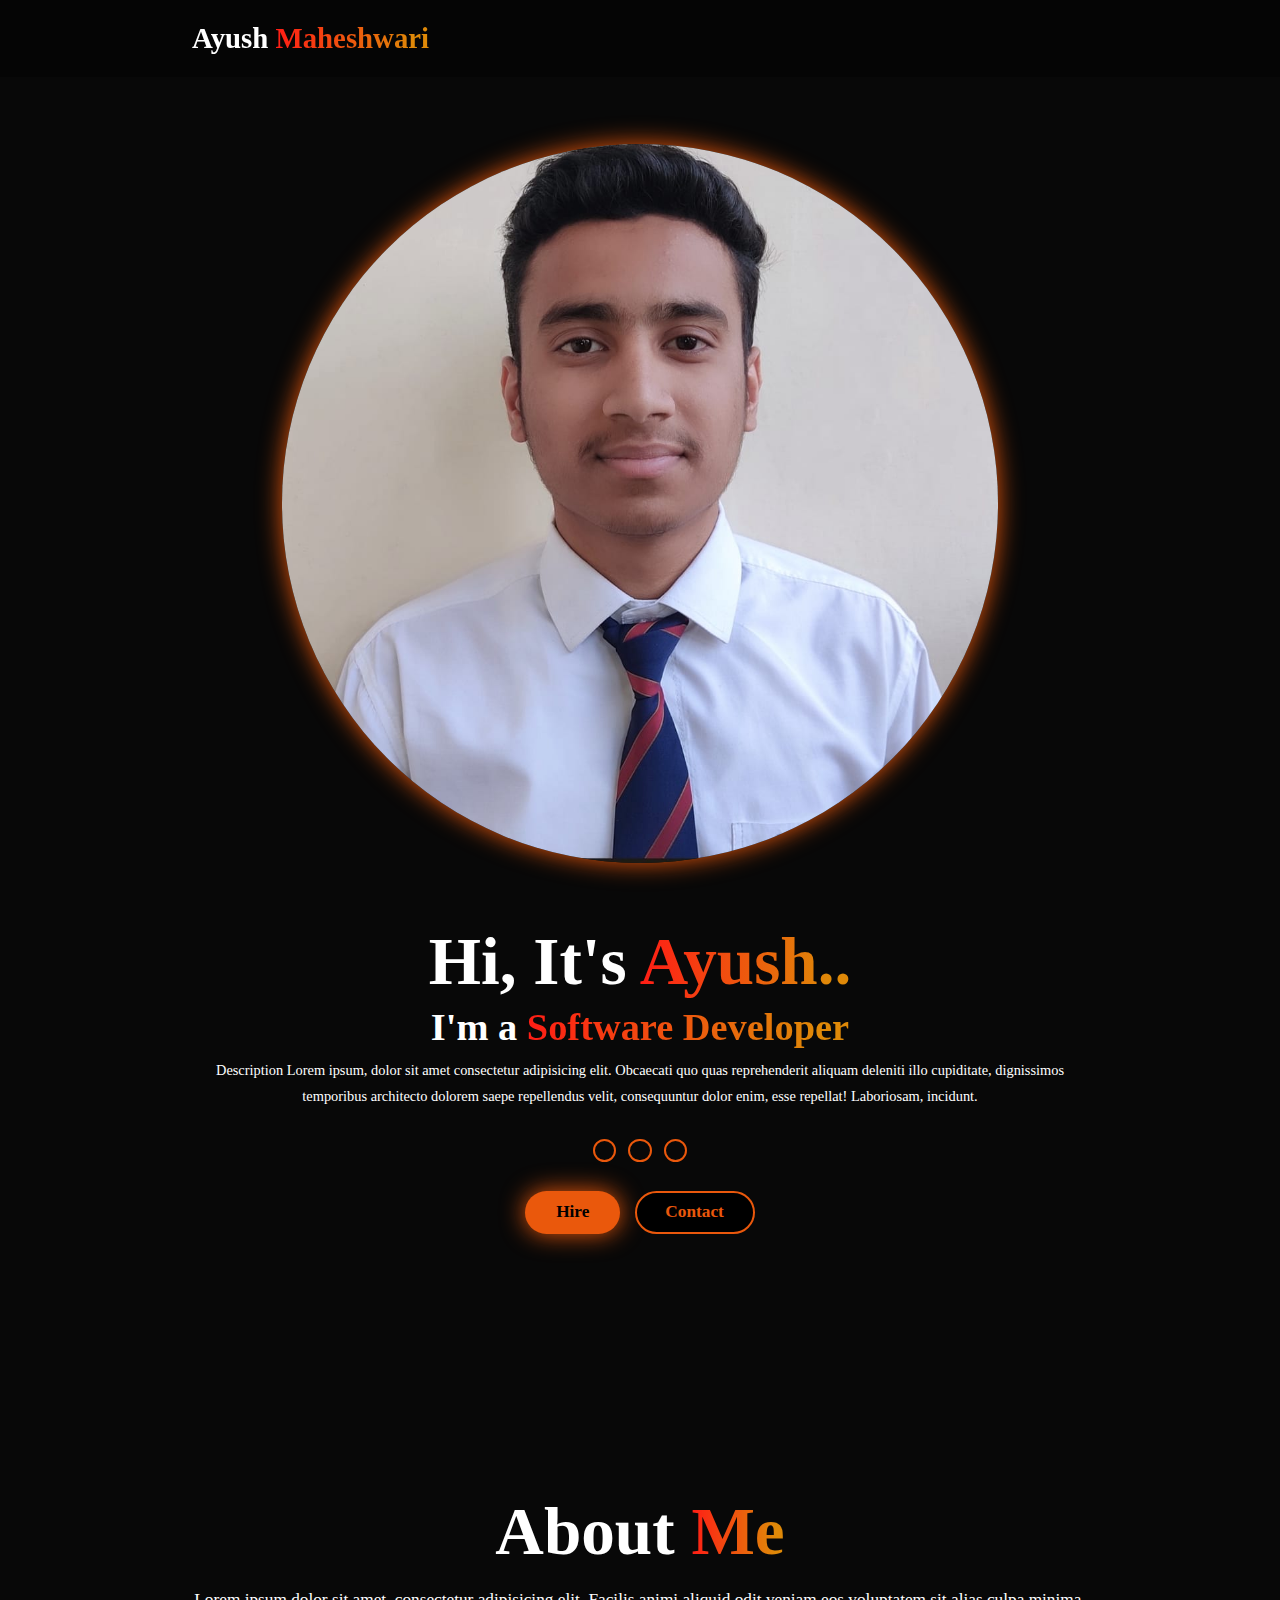
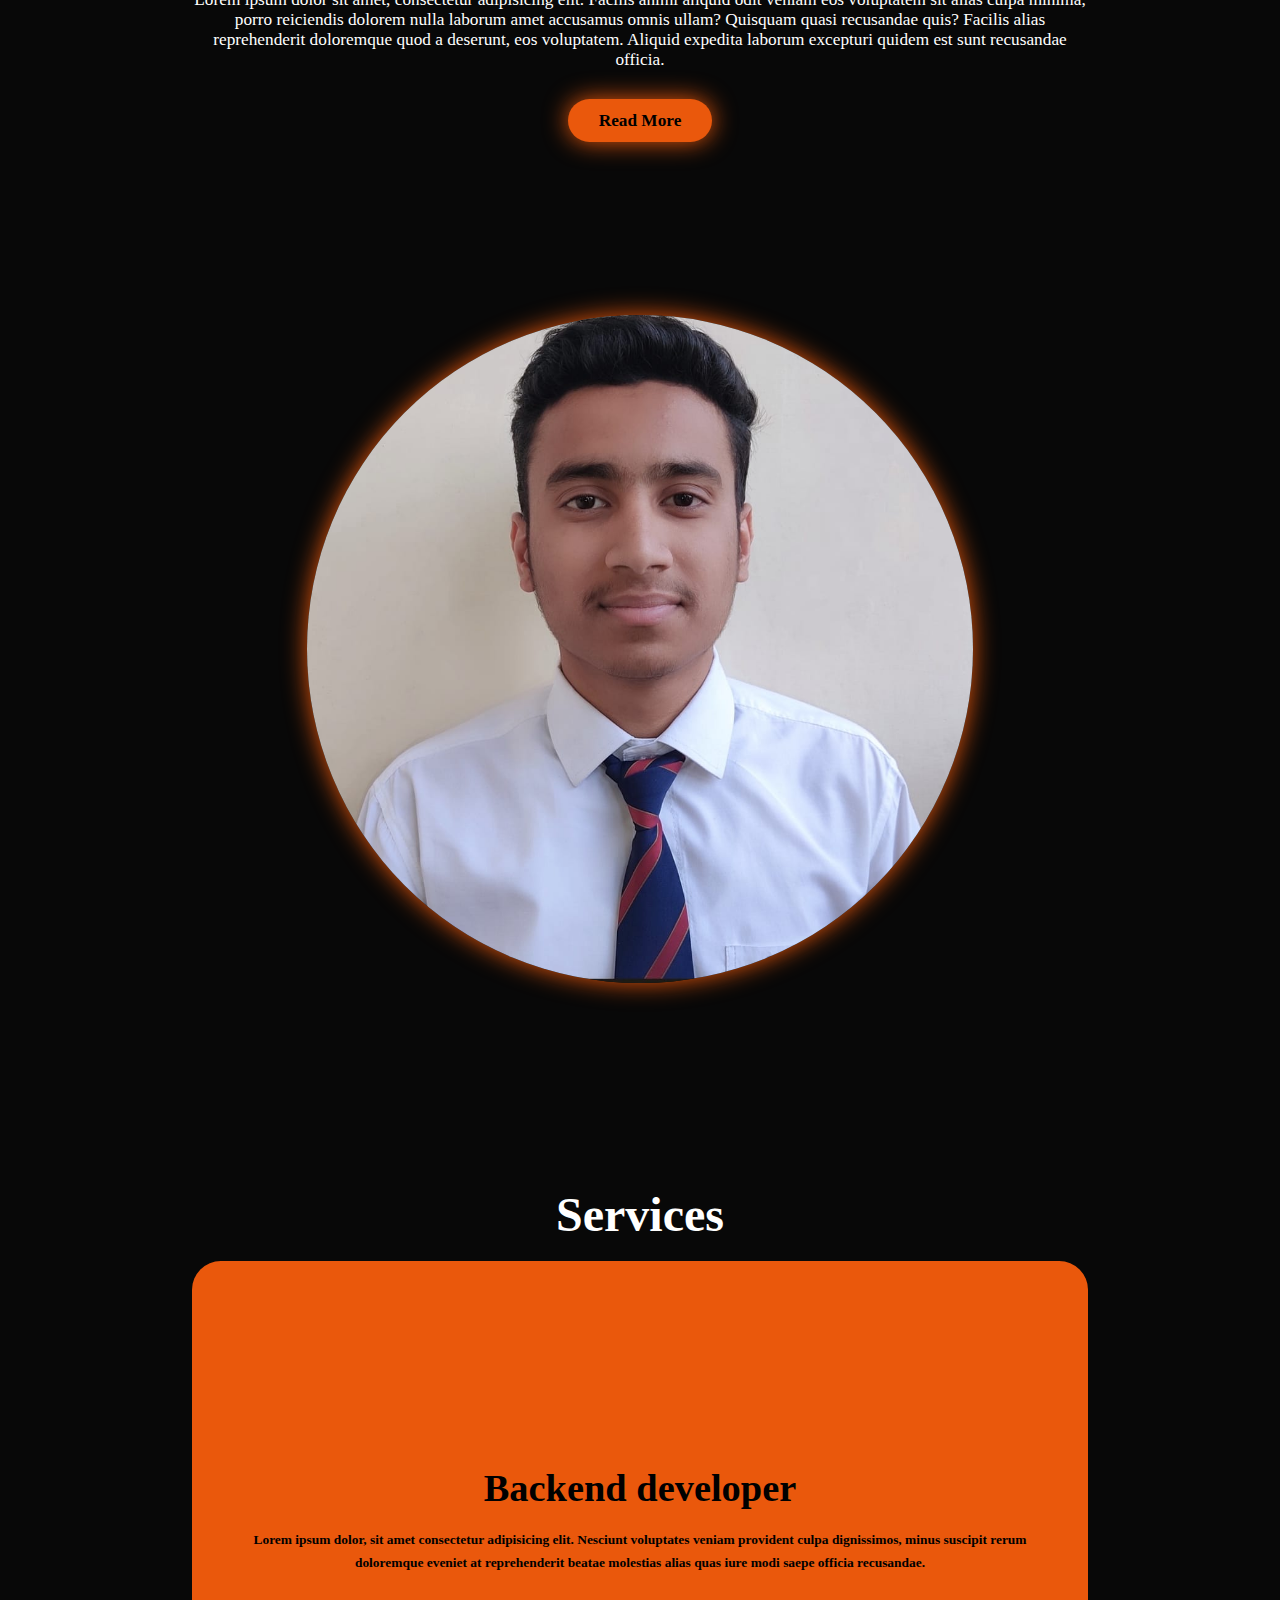
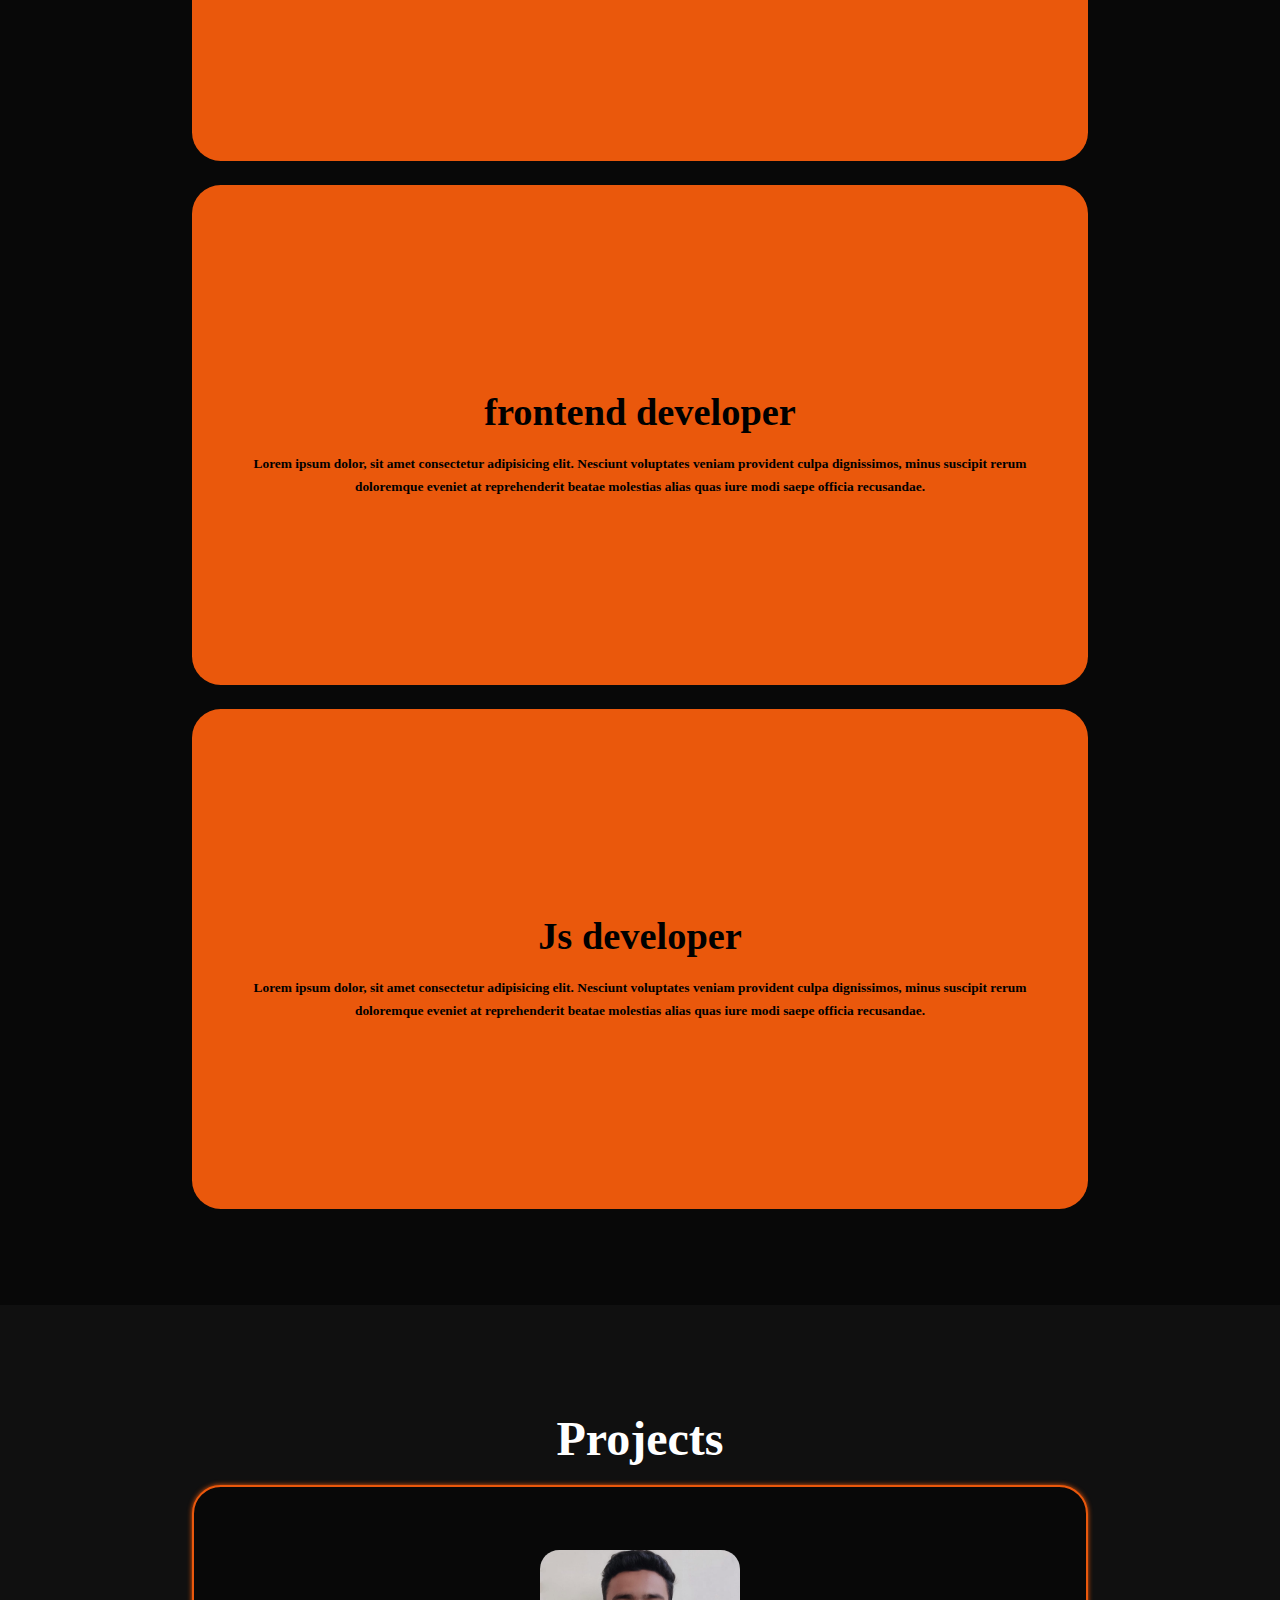
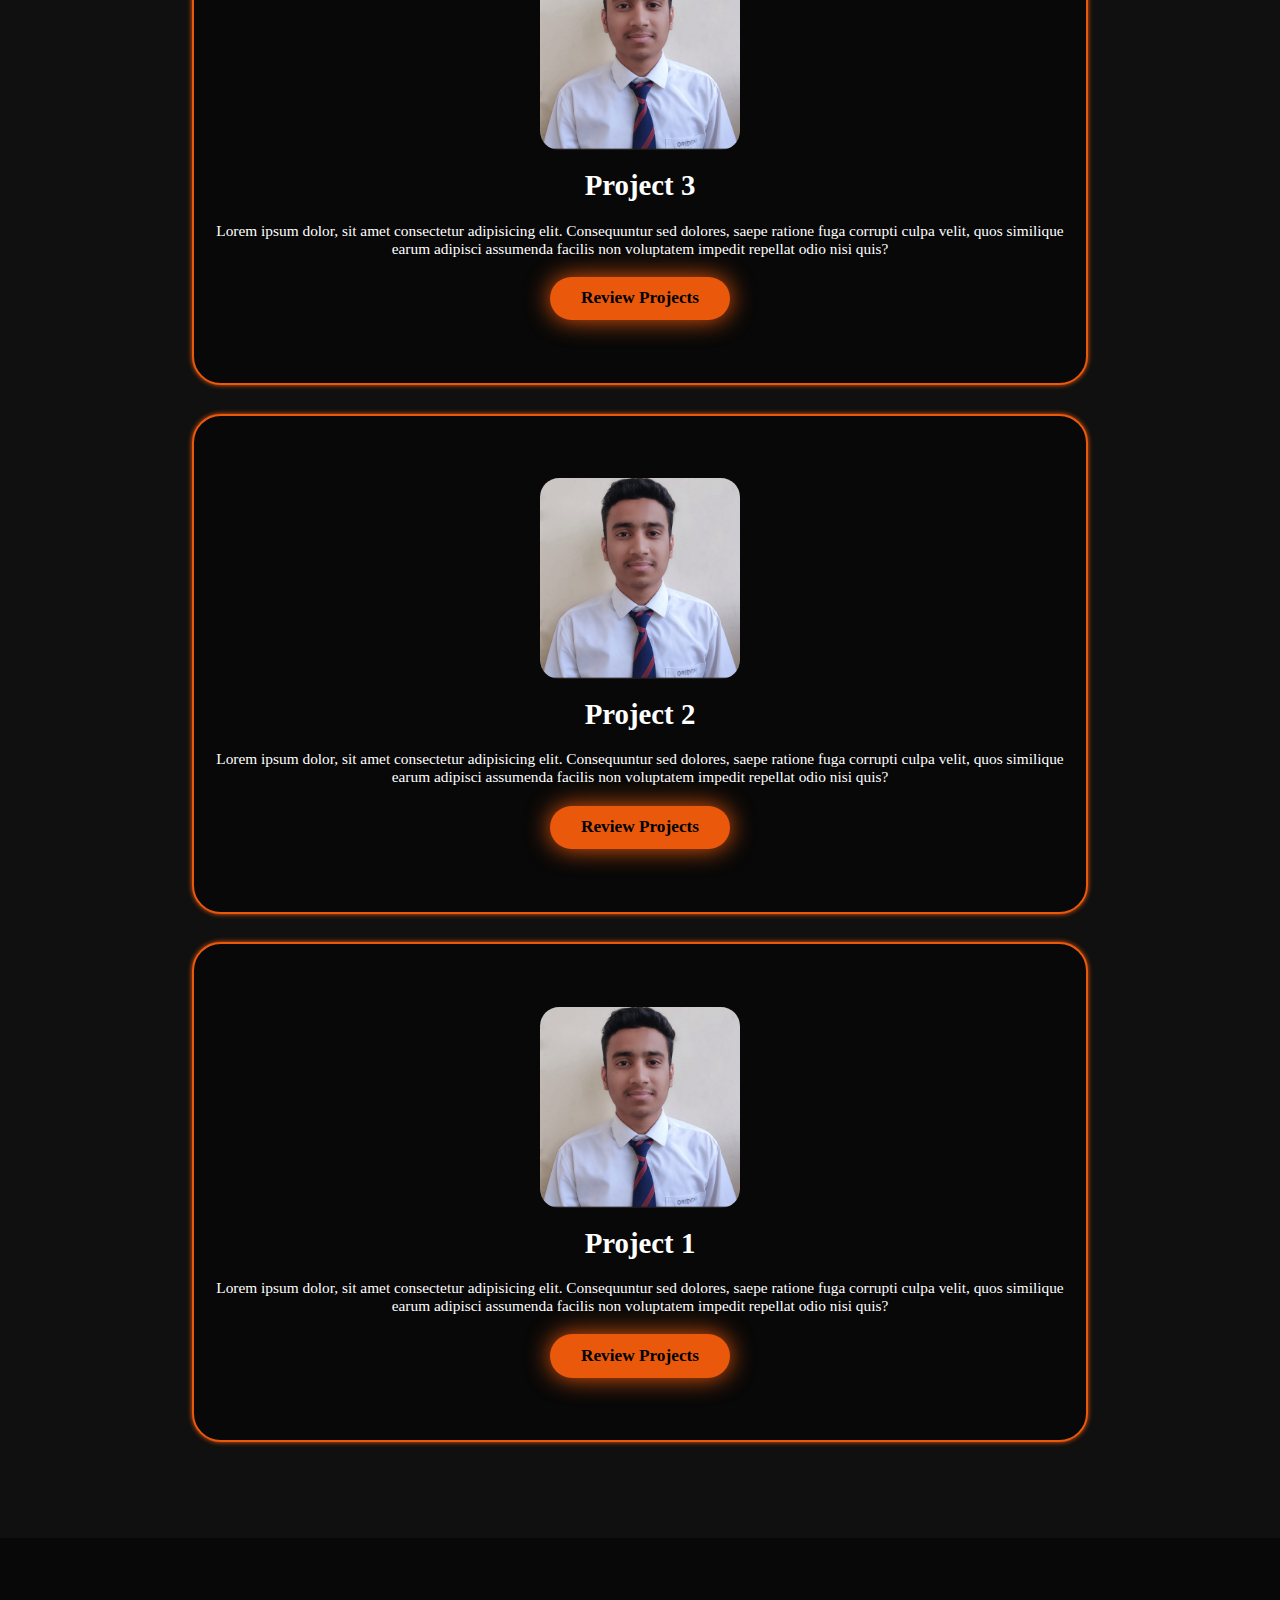
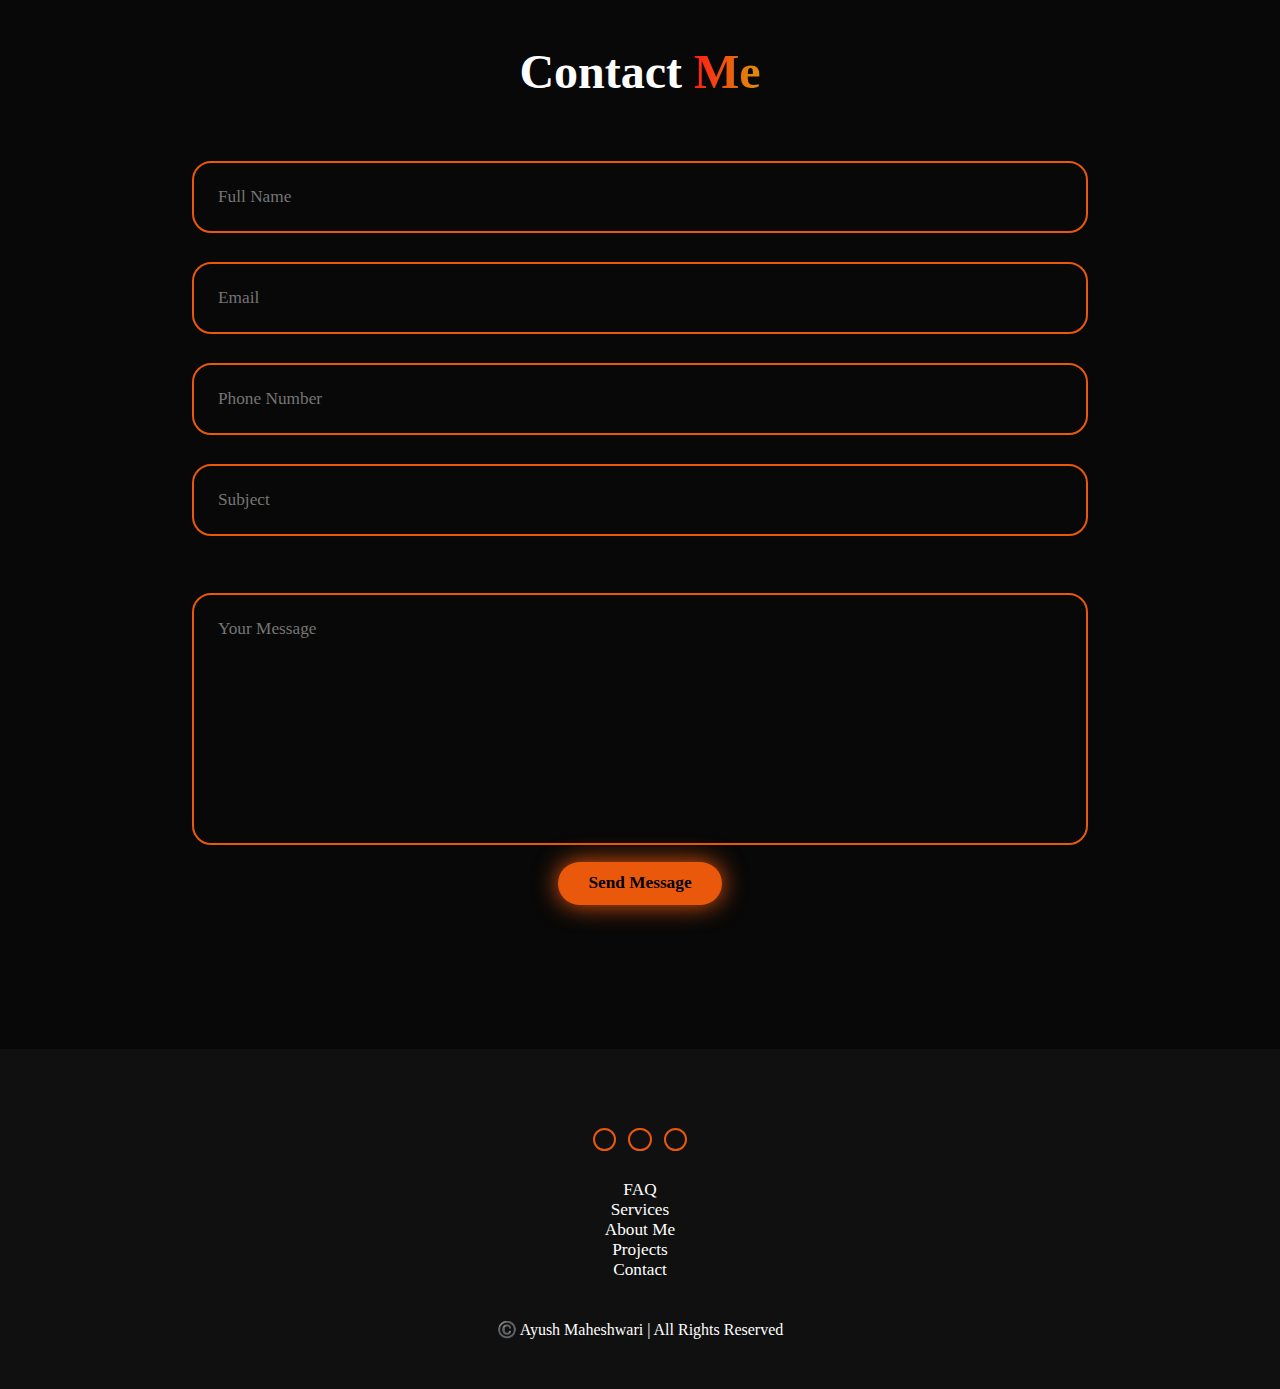
==== index.html @ d9a1de34 "First commit for PP design updated info remains" ====
<!DOCTYPE html>
<html lang="en">

<head>
    <meta charset="UTF-8">
    <meta name="viewport" content="width=device-width, initial-scale=1.0">
    <title>Porfolio Website</title>
    <link rel="stylesheet" href="style.css">
    <link rel="stylesheet" href="https://cdnjs.cloudflare.com/ajax/libs/font-awesome/6.5.2/css/all.min.css"
        integrity="sha512-SnH5WK+bZxgPHs44uWIX+LLJAJ9/2PkPKZ5QiAj6Ta86w+fsb2TkcmfRyVX3pBnMFcV7oQPJkl9QevSCWr3W6A=="
        crossorigin="anonymous" referrerpolicy="no-referrer" />
</head>

<body>
    <header class="header">
        <a href="#home" class="logo">
            Ayush <span>Maheshwari</span>
        </a>
        <i class="fa-solid fa-bars" id="menu-icon"></i>
        <nav class="navbar">
            <a href="#home">Home</a>
            <a href="#about">About</a>
            <a href="#services">Services</a>
            <a href="#projects">Projects</a>
            <a href="#contact">Contact</a>
        </nav>
        
        <a href="#contact"  class="gradient-btn" >Contact Me</a>
    </header>
    <section class="home" id="home">
        <div class="home-content">
            <h1>Hi, It's <span>Ayush..</span></h1>
            <h3>
                I'm a <span>Software Developer</span>
            </h3>
            <p>Description Lorem ipsum, dolor sit amet consectetur adipisicing elit. Obcaecati quo quas reprehenderit
                aliquam deleniti illo cupiditate, dignissimos temporibus architecto dolorem saepe repellendus velit,
                consequuntur dolor enim, esse repellat! Laboriosam, incidunt.</p>

            <div class="social-icons">
                <a href="#">
                    <i class="fa-brands fa-github"></i>
                </a>
                <a href="#">
                    <i class="fa-brands fa-linkedin"></i>
                </a>
                <a href="#">
                    <i class="fa-brands fa-instagram"></i>
                </a>
            </div>
            <div class="btn-group">
                <a href="#" class="btn">Hire</a>
                <a href="#contact" class="btn">Contact</a>
            </div>
        </div>
        <div class="home-img">
            <img src="PersonalImage.jpg" alt="home image">
        </div>
    </section>
    <section class="about" id="about">
        <div class="about-img">
            <img src="PersonalImage.jpg" alt="aboutImage">
        </div>
        <div class="about-content">
            <h2 class="heading">About <span>Me</span></h2>
            <p>Lorem ipsum dolor sit amet, consectetur adipisicing elit. Facilis animi aliquid odit veniam eos
                voluptatem sit alias culpa minima, porro reiciendis dolorem nulla laborum amet accusamus omnis ullam?
                Quisquam quasi recusandae quis? Facilis alias reprehenderit doloremque quod a deserunt, eos voluptatem.
                Aliquid expedita laborum excepturi quidem est sunt recusandae officia.</p>
            <a href="#" class="btn">Read More</a>
        </div>
    </section>
    <section class="services" id="services">
        <h2 class="heading">Services</h2>

        <div class="service-container">
            <div class="service-box">
                <div class="service-info">
                    <i class="fa-brands fa-js"></i>
                    <h4>Js developer</h4>
                    <p>Lorem ipsum dolor, sit amet consectetur adipisicing elit. Nesciunt voluptates veniam provident
                        culpa dignissimos, minus suscipit rerum doloremque eveniet at reprehenderit beatae molestias
                        alias quas iure modi saepe officia recusandae.</p>
                </div>
            </div>    
                <div class="service-box">
                    <div class="service-info">
                        <i class="fa-brands fa-js"></i>
                        <h4>frontend developer</h4>
                        <p>Lorem ipsum dolor, sit amet consectetur adipisicing elit. Nesciunt voluptates veniam
                            provident culpa dignissimos, minus suscipit rerum doloremque eveniet at reprehenderit beatae
                            molestias alias quas iure modi saepe officia recusandae.</p>
                    </div>
                </div>    
                    <div class="service-box">
                        <div class="service-info">
                            <i class="fa-brands fa-js"></i>
                            <h4>Backend developer</h4>
                            <p>Lorem ipsum dolor, sit amet consectetur adipisicing elit. Nesciunt voluptates veniam
                                provident culpa dignissimos, minus suscipit rerum doloremque eveniet at reprehenderit
                                beatae molestias alias quas iure modi saepe officia recusandae.</p>
                        </div>
                    </div>
                </div>
    </section>
    <section class="projects" id="projects">
        <h2 class="heading">Projects</h2>
        <div class="projects-box">
            <div class="project-card">
                <img src="PersonalImage.jpg" alt="">
                <h3>Project 1</h3>
                <p>Lorem ipsum dolor, sit amet consectetur adipisicing elit. Consequuntur sed dolores, saepe ratione fuga corrupti culpa velit, quos similique earum adipisci assumenda facilis non voluptatem impedit repellat odio nisi quis?</p>
                <div class="btn">Review Projects</div>
            </div>
            <div class="project-card">
                <img src="PersonalImage.jpg" alt="">
                <h3>Project 2</h3>
                <p>Lorem ipsum dolor, sit amet consectetur adipisicing elit. Consequuntur sed dolores, saepe ratione fuga corrupti culpa velit, quos similique earum adipisci assumenda facilis non voluptatem impedit repellat odio nisi quis?</p>
                <div class="btn">Review Projects</div>
            </div>
            <div class="project-card">
                <img src="PersonalImage.jpg" alt="">
                <h3>Project 3</h3>
                <p>Lorem ipsum dolor, sit amet consectetur adipisicing elit. Consequuntur sed dolores, saepe ratione fuga corrupti culpa velit, quos similique earum adipisci assumenda facilis non voluptatem impedit repellat odio nisi quis?</p>
                <div class="btn">Review Projects</div>
            </div>
        </div>
    </section>
    <section class="contact" id="contact">
        <h2 class="heading">Contact <span>Me</span></h2>
        <form action="#">
            <div class="input-group">
                <div class="input-box">
                    <input type="text" placeholder="Full Name">
                </div> 
                <div class="input-box">
                    <input type="email" placeholder="Email">
                </div> 
                <div class="input-box">
                    <input type="number" placeholder="Phone Number">
                </div>
                <div class="input-box">
                    <input type="text" placeholder="Subject">
                </div>
            </div>

            <div class="input-group-2">
                <textarea name="" id="" placeholder="Your Message" cols="20" rows="10"></textarea>
                <input type="submit" value="Send Message" class="btn">
            </div>
        </form>
    </section>
    <footer class="footer">
        <div class="social-icons">
            <a href="#">
                <i class="fa-brands fa-github"></i>
            </a>
            <a href="#">
                <i class="fa-brands fa-linkedin"></i>
            </a>
            <a href="#">
                <i class="fa-brands fa-instagram"></i>
            </a>
        </div>
        <ul class="list">
            <li>
                <a href="#">FAQ</a>
            </li>
            <li>
                <a href="#Services">Services</a>
            </li>
            <li>
                <a href="#about">About Me</a>
            </li>
            <li>
                <a href="#Projects">Projects</a>
            </li>
            <li>
                <a href="#contact">Contact</a>
            </li>
        </ul>
        <p class="copyright">
            ©️ Ayush Maheshwari | All Rights Reserved
        </p>
    </footer>

    <script src="script.js"></script>
</body>

</html>
---- style.css ----
*{
    margin: 0;
    padding: 0;
    box-sizing: border-box;
    text-decoration: none;
    scroll-behavior: smooth;
    font-family: "Poppins";
}
:root{
    --bg-color: #080808;
    --second-bg-color: #101010;
    --text-color:white ;
    --main-color:#ea580c;
}
html{
    font-size: 60%;
    overflow-x:hidden;
}
body{
    background: var(--bg-color);
    color: var(--text-color);
}
.header{
    position: fixed;
    height: 1%;
    width: 100% ;
    top: 0;
    left: 0;
    padding: 4rem 15%;
    background-color: rgba(0,0, 0,0.3);
    backdrop-filter: blur;
    display: flex;
    justify-content: space-between;
    align-items:center;
    z-index: 1000;
}
#menu-icon{
    font-size: 3.5rem;
    color: var(--main-color);
    display: none;
}
.logo{
    font-size: 3rem;
    color: var(--text-color);
    font-weight: 800;
    cursor: pointer;
    transition: 0.3s ease-in-out;
}
.logo:hover{
    transform: scale(1.1);
}
.navbar a{
    color: white; 
    font-size: 1.8rem;
    color: var(--text-color);
    margin-left: 4rem;
    font-weight: 500;
    transition: 0.3s ease-in-out;
    border-bottom: 3px solid transparent;
}
span{
    background: -webkit-linear-gradient(180deg, #DF8908 10%, #ff1d15 100%);
    -webkit-background-clip: text;  
    -webkit-text-fill-color: transparent; 
    background-clip: text; 
}
.navbar a:hover{
    color: var(--main-color) ;
    border-bottom: 3px solid var(--main-color);
}
.gradient-btn{
    font-size: 1.8rem;
    padding: 1rem 2rem;
    border-radius: 3rem;
    background: -webkit-linear-gradient(180deg, #DF8908 10%, #ff1d15 100%);
    letter-spacing: 1px;
    cursor: pointer;
    transition: 0.3s ease-in-out;
    color: white;
    border: none;
    text-wrap: nowrap;
}
.gradient-btn:hover{
    transform: scale(1.05);
}
section{
    min-height: 100vh;
    padding: 10rem 15%;
}
.home{
    display: flex;
    align-items: center;
    justify-content: center;
    gap: 15rem;
}
.home-content{
    display: flex;
    flex-direction: column;
    align-items: flex-end;
    text-align: right;
}
.home-content h1{
    font-size: 7rem;
    font-weight: 700;
    margin-top: 1.5rem;
    line-height: 1;
}
.home-content h3{
    margin: 1rem 0;
    font-size: 4rem;
}
.home-content p{
    font-size: 1.5rem;
    font-weight: 500;
    line-height: 1.8;
}
.home-img img{
    width: 32vw;
    border-radius: 50%;
    box-shadow: 0 0 25px var(--main-color);
}
.home-img img:hover{
    box-shadow: 0 0 25px var(--main-color),
                0 0 50px var(--main-color),
                0 0 100px var(--main-color);
}
.social-icons a{
    display: inline-flex;
    justify-content: center;
    align-items: center;
    font-size: 3rem;
    padding: 1rem;
    background: transparent;
    border: 2px solid var(--main-color);
    border-radius: 50%;
    color: var(--main-color);
    margin: 3rem 0.5rem;
    transition: 0.3s ease-in-out;
}
.social-icons a:hover{
    color: var(--text-color);
    background-color: var(--main-color);
    transform: scale(1.2)translateY(-5px);
    box-shadow: 0 0 25px var(--main-color);
}
.btn-group{
    display: flex;
    gap: 1.5rem;
}
.btn{
    display: inline-block;
    padding: 1rem 3rem;
    background-color: var(--main-color);
    box-shadow: 0 0 25px var(--main-color);
    border-radius: 3rem;
    font-size: 1.8rem;
    color: black;
    border: 2px solid transparent;
    font-weight: 600;
    transition: 0.3s ease-in-out;
}
.btn:hover{
    transform: scale(1.05);
    box-shadow: 0 0 25px var(--main-color),
                0 0 50px var(--main-color);
}
.btn-group a:nth-of-type(2){
 background-color: black;
 color: var(--main-color);   
 border: 2px solid var(--main-color);
 box-shadow: 0 0 25px transparent;
} 
.btn-group a:nth-of-type(2):hover{
    box-shadow: 0 0 25px var(--main-color);
    background-color: var(--main-color);
    color: black;
}
.about{
    display: flex;
    justify-content: center;
    align-items: center;
    gap: 15rem;
}
.about-img img{
    width: 32vw;
    border-radius: 50%;
    box-shadow: 0 0 25px var(--main-color);
    transition: 0.4s ease-in-out;
}
.about-img img:hover{
    box-shadow: 0 0 25px var(--main-color),
                0 0 50px var(--main-color),
                0 0 100px var(--main-color);
}
.about-content h2{
    font-size: 7rem;
    text-align: left;
}
.about-content p{
    font-size: 1.8rem;
}

.about-content .btn{
    margin: 3rem 0;
}

::-webkit-scrollbar{
    width: 10px;
}
::-webkit-scrollbar-thumb{
    background-color: var(--main-color);
}
::-webkit-scrollbar-track{
    background-color: var(--bg-color);
}
.heading{
    text-align: center;
    font-size: 7rem;
    margin: 1rem 0 2rem 0;
}
.services{
    background-color: var(--bg-color) ;
    color: black;
}
.services h2{
    color: var(--text-color);
}
.service-container{
    /* display: grid;
    grid-template-columns: repeat(auto-fit,minmax(300px ,1fr)); */
    display: flex;
    justify-content: center;
    align-items: center;
    gap: 2.5rem;
}
.service-box{
    display: flex;
    justify-content: center;
    align-items: center;
    background-color: var(--main-color);
    height: 500px;
    border-radius: 3rem;
    cursor: pointer;
    border: 5px solid transparent;
    transition: 0.4s ease-in-out;
}
.service-box:hover{
    background: var(--second-bg-color);
    color: var(--main-color);
    border: 5px solid var(--main-color);
    transform: scale(1.03);
}
.service-info{
    display: flex;
    flex-direction: column;
    text-align: center;
    justify-content: center;
    align-items: center;
    padding: 5rem;
}
.service-info h4{
    font-size: 4rem;
    margin: 2rem 0;
    font-weight: 800;
}
.service-info p{
    font-size: 1.4rem;
    font-weight: 600;
    line-height: 1.7;
}
.service-info i{
    font-size: 8rem;
}
.projects{
    background-color: var(--second-bg-color);
}
.projects-box{
    /* display: grid;
    grid-template-columns: repeat(auto-fit,minmax(300px,1fr)); */
    display: flex;
    justify-content: center;
    align-items: center;
    place-items: center;
    gap: 3rem;
}
.project-card{
    display: flex;
    flex-direction: column;
    align-items: center;
    justify-content: center;
    text-align: center;
    background-color: var(--bg-color);
    border: 2px solid var(--main-color);
    border-radius: 3rem;
    gap: 2rem;
    height: 500px;
    padding: 5rem 2rem;
    overflow: hidden;
    cursor: pointer;
    box-shadow: 0 0 5px var(--main-color);
    transition: 0.3s ease;
}
.project-card:hover{
    box-shadow: 0 0 25px var(--main-color),
                0 0 50px var(--main-color);
    transform: scale(1.02);
}
.project-card img{
    max-width: 250px;
    border-radius: 2em;
    object-fit: cover;
}
.project-card h3{
    font-size: 3rem;
}
.project-card p{
    font-size: 1.6rem;
}
.contact{
    background-color: var(--bg-color);
}
.contact h2{
    margin-bottom:3rem;
    color: var(--text-color);
}
.contact form{
    display: flex;
    justify-content: center;
    align-items: center;
    gap: 3rem;
    margin: 5rem 0;
    text-align: center;
}
.input-group{
    width: 50%;
}
.input-group-2{
    width: 50%;
}
.contact form .input-box input , 
.contact form textarea{
    width: 100%;
    padding: 2.5rem;
    font-size: 1.8rem;
    color: var(--text-color);
    background-color: var(--bg-color);
    border-radius: 2rem;
    border: 2px solid var(--main-color);
    margin: 1.5rem 0;
    resize: none; 
}
.footer{
    background-color: var(--second-bg-color);
    padding: 50px 0 ;
}
.footer .social-icons{
    text-align: center;
}
.footer ul{
    text-align: center;
    font-size: 1.8rem;
}
.footer .list li{
    display: inline-block;
    margin-left: 20px;
}
.footer ul li a{
    color: white;
    border-bottom: 3px solid transparent;
    transition: 0.3s ease-in-out;
}
.footer ul li a:hover{
    border-bottom: 3px solid var(--main-color);
}
.footer .copyright{
    text-align: center;
    margin-top: 40px;
    font-size: 16px;
}
@media(max-width:1285px) {
    #menu-icon{
        display: block;
    }
    .navbar{
        position: absolute;
        top: 100%;
        right: 0;
        width: 50%;
        padding: 1rem 3rem;
        background: rgba(0,0, 0,0.8);
        border-bottom-left-radius: 2rem;
        border-left: 2px solid var(--main-color);
        border-bottom: 2px solid var(--main-color);
        display: none;
    }
    .navbar a{
        display: block;
        font-size: 2rem;
        margin: 3rem 0;
        color: var(--text-color);
    }
    .navbar.active{
        display: block;
    }
    .gradient-btn{
        display: none;
    }
    .heading{
        font-size: 5rem;
    }
    .home{
        flex-direction: column-reverse;
        margin: 5rem 0;
        gap: 5rem;
    }
    .home-content{
        align-items: center;
        text-align: center;
    }
    .home-img img{
        width: 56vw;
    }
    .about{
        flex-direction: column-reverse;
        text-align: center;
    }
    .about h2{
        text-align: center;
        margin: 2rem 0;
    }
    .about img{
        width: 52vw;
    }
    .service-container{
        flex-direction: column-reverse;
        text-align: center;
    }
    .projects-box{
        flex-direction: column-reverse;
        text-align: center;
    }
    .project-card img{
        max-width: 200px;
    }
    .contact form{
        flex-direction: column;
    }
    .input-group{
        width: 100%;
    }
    .input-group-2{
        width: 100%;
    }
    .footer .list{
        display: flex;
        flex-direction: column;
        justify-content: center;
        align-items: center;
    }
    .footer .list li{
       margin-left: 0;
    }
}
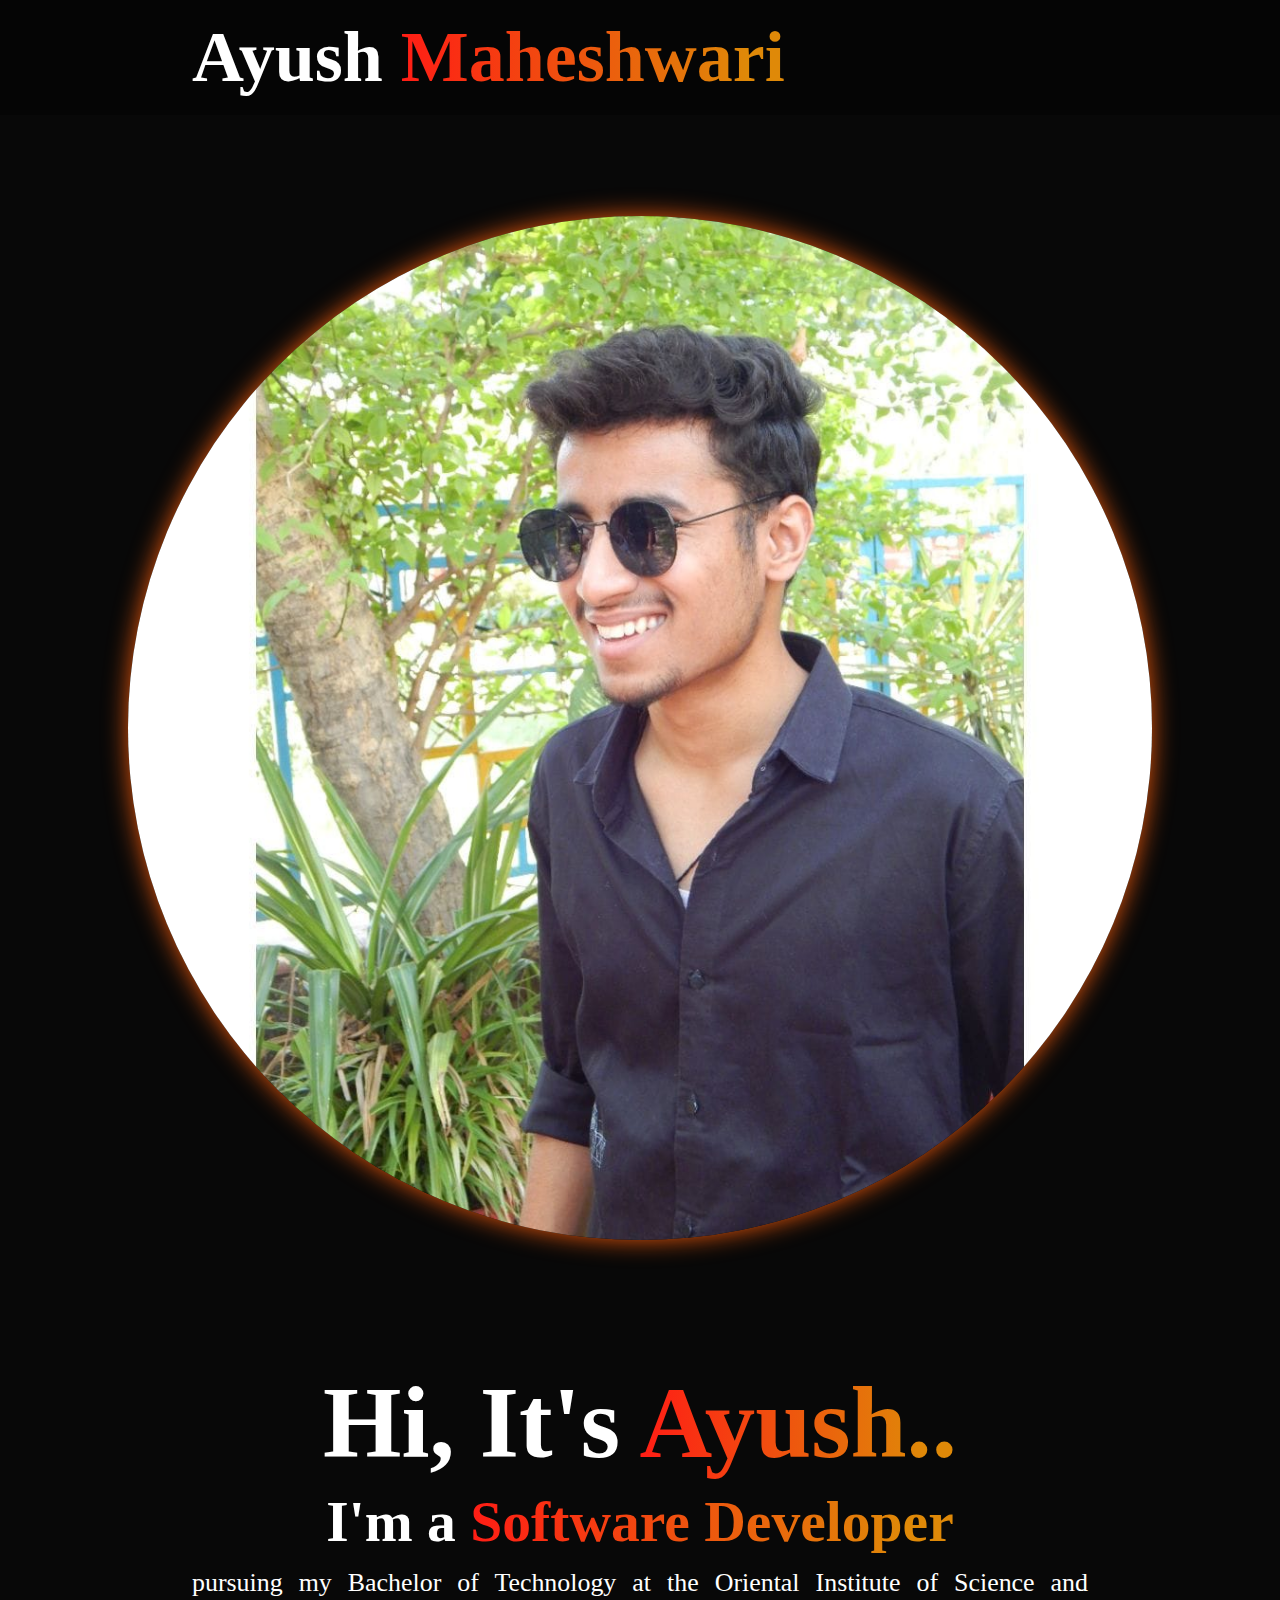
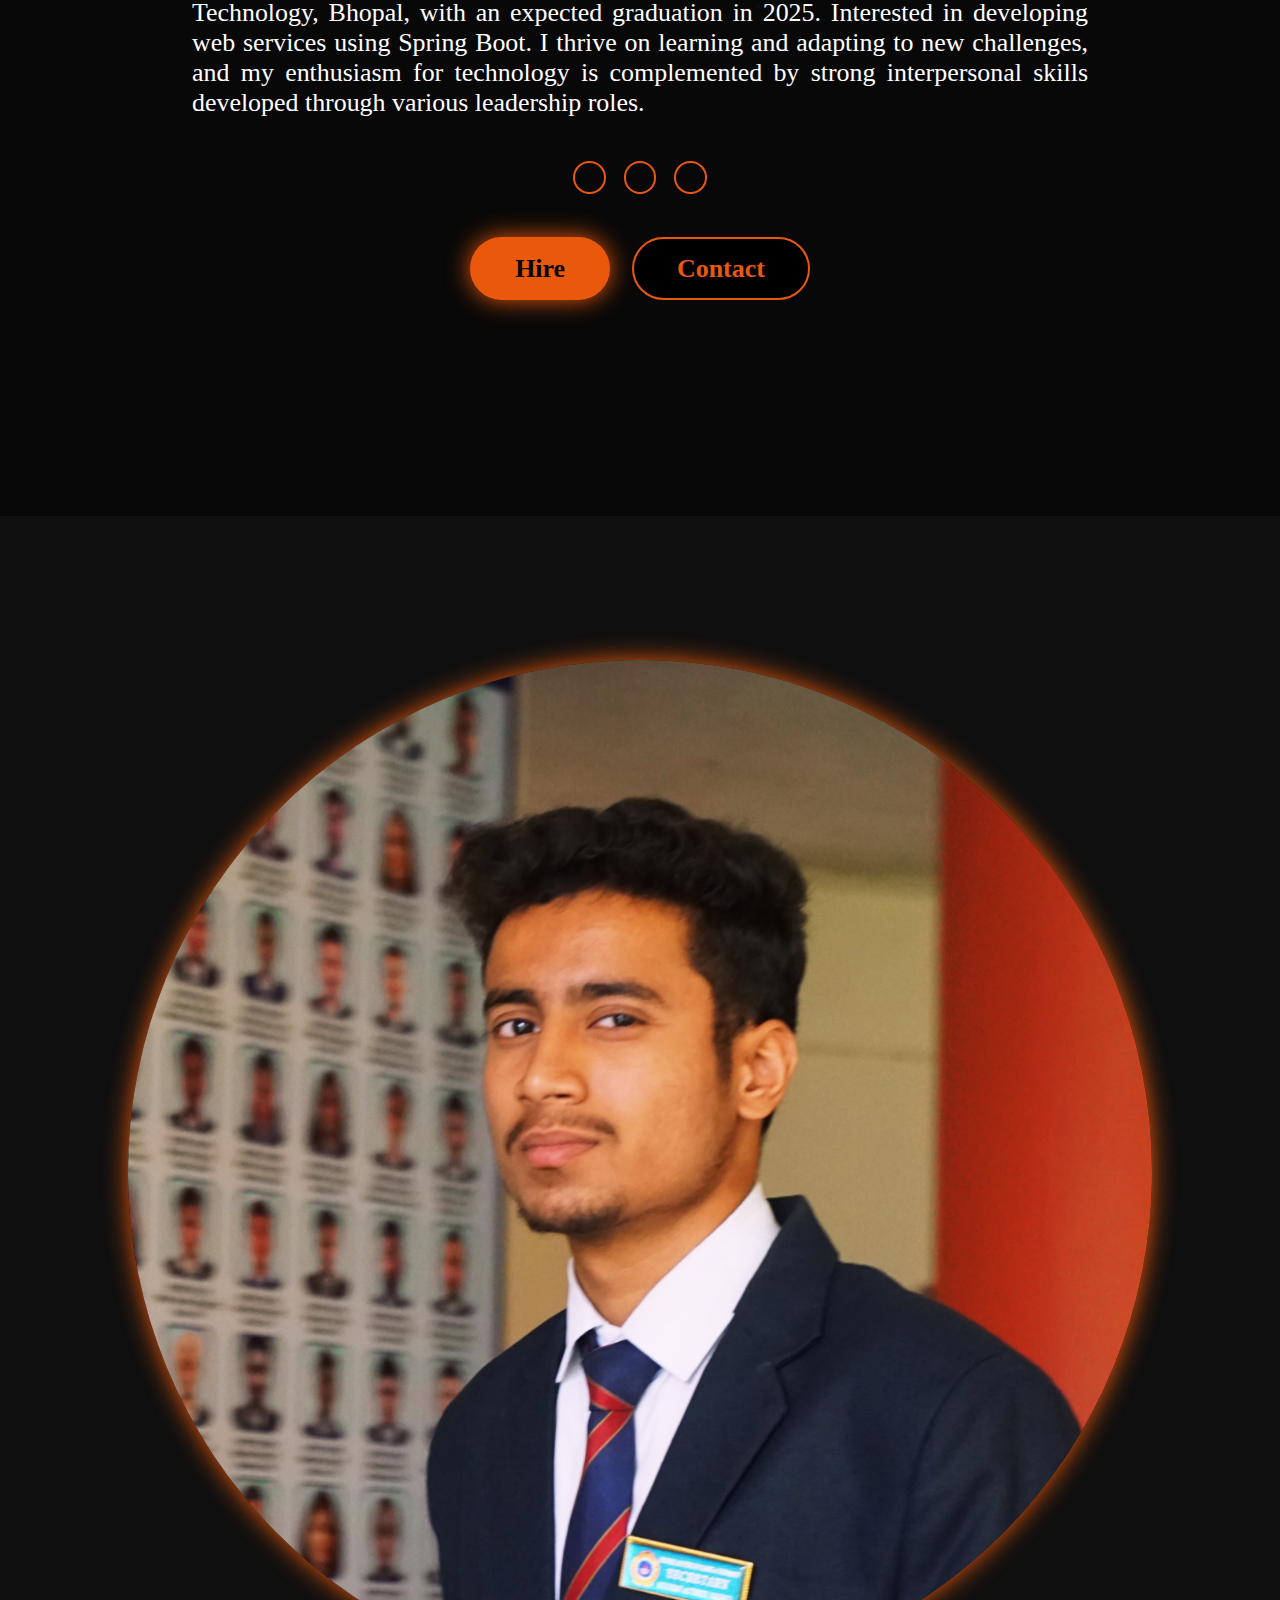
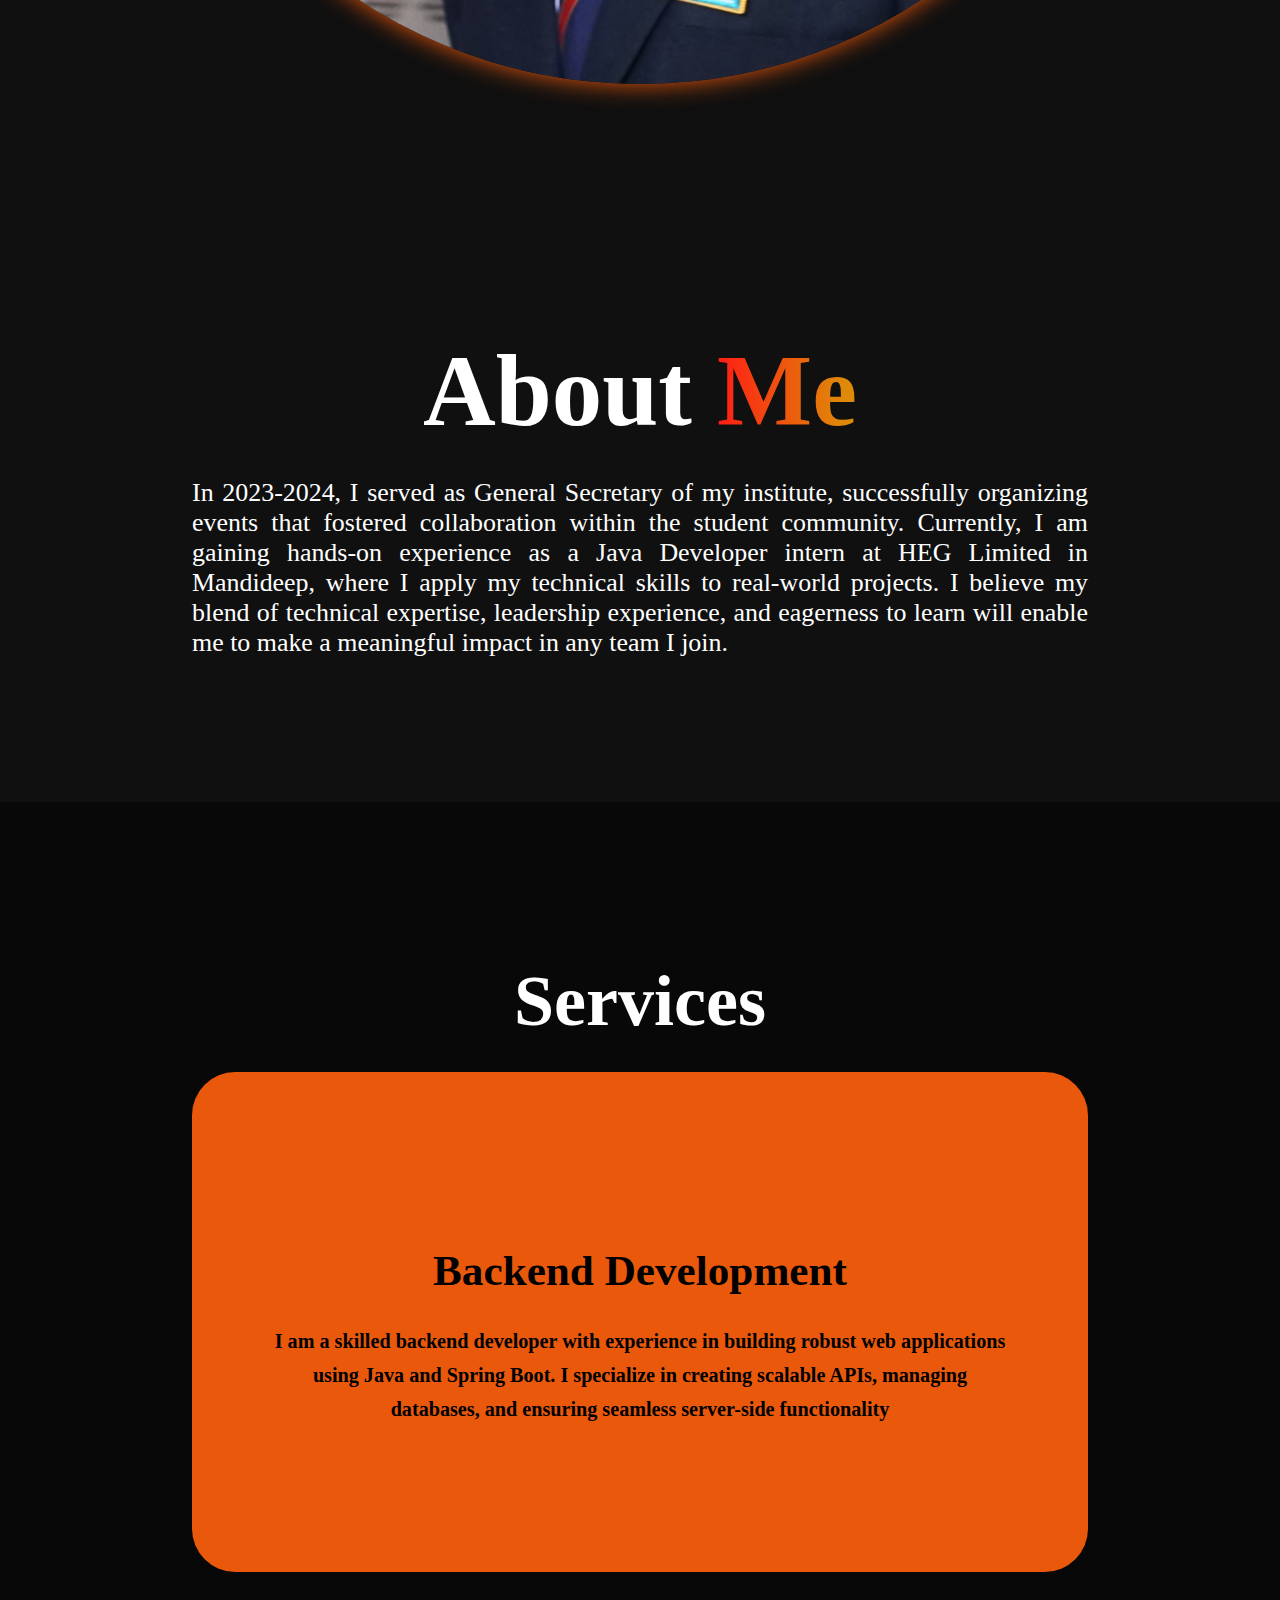
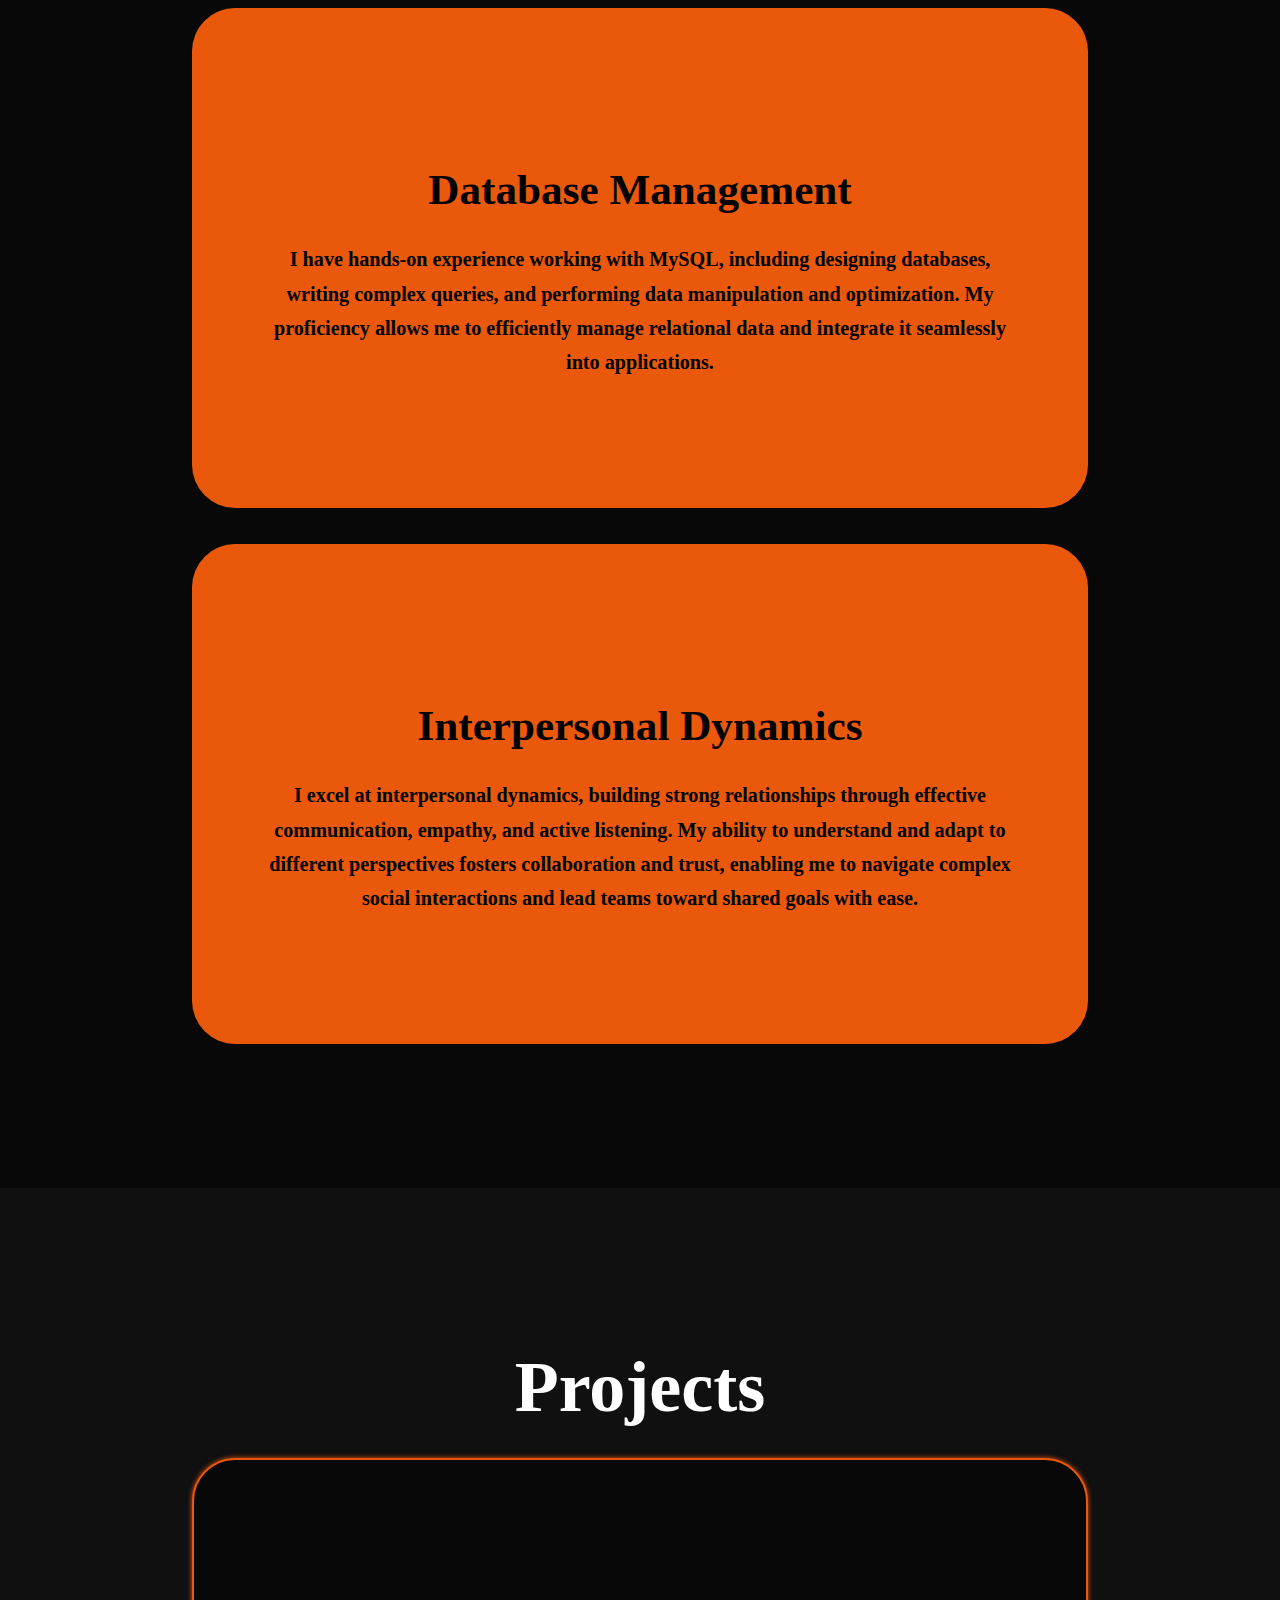
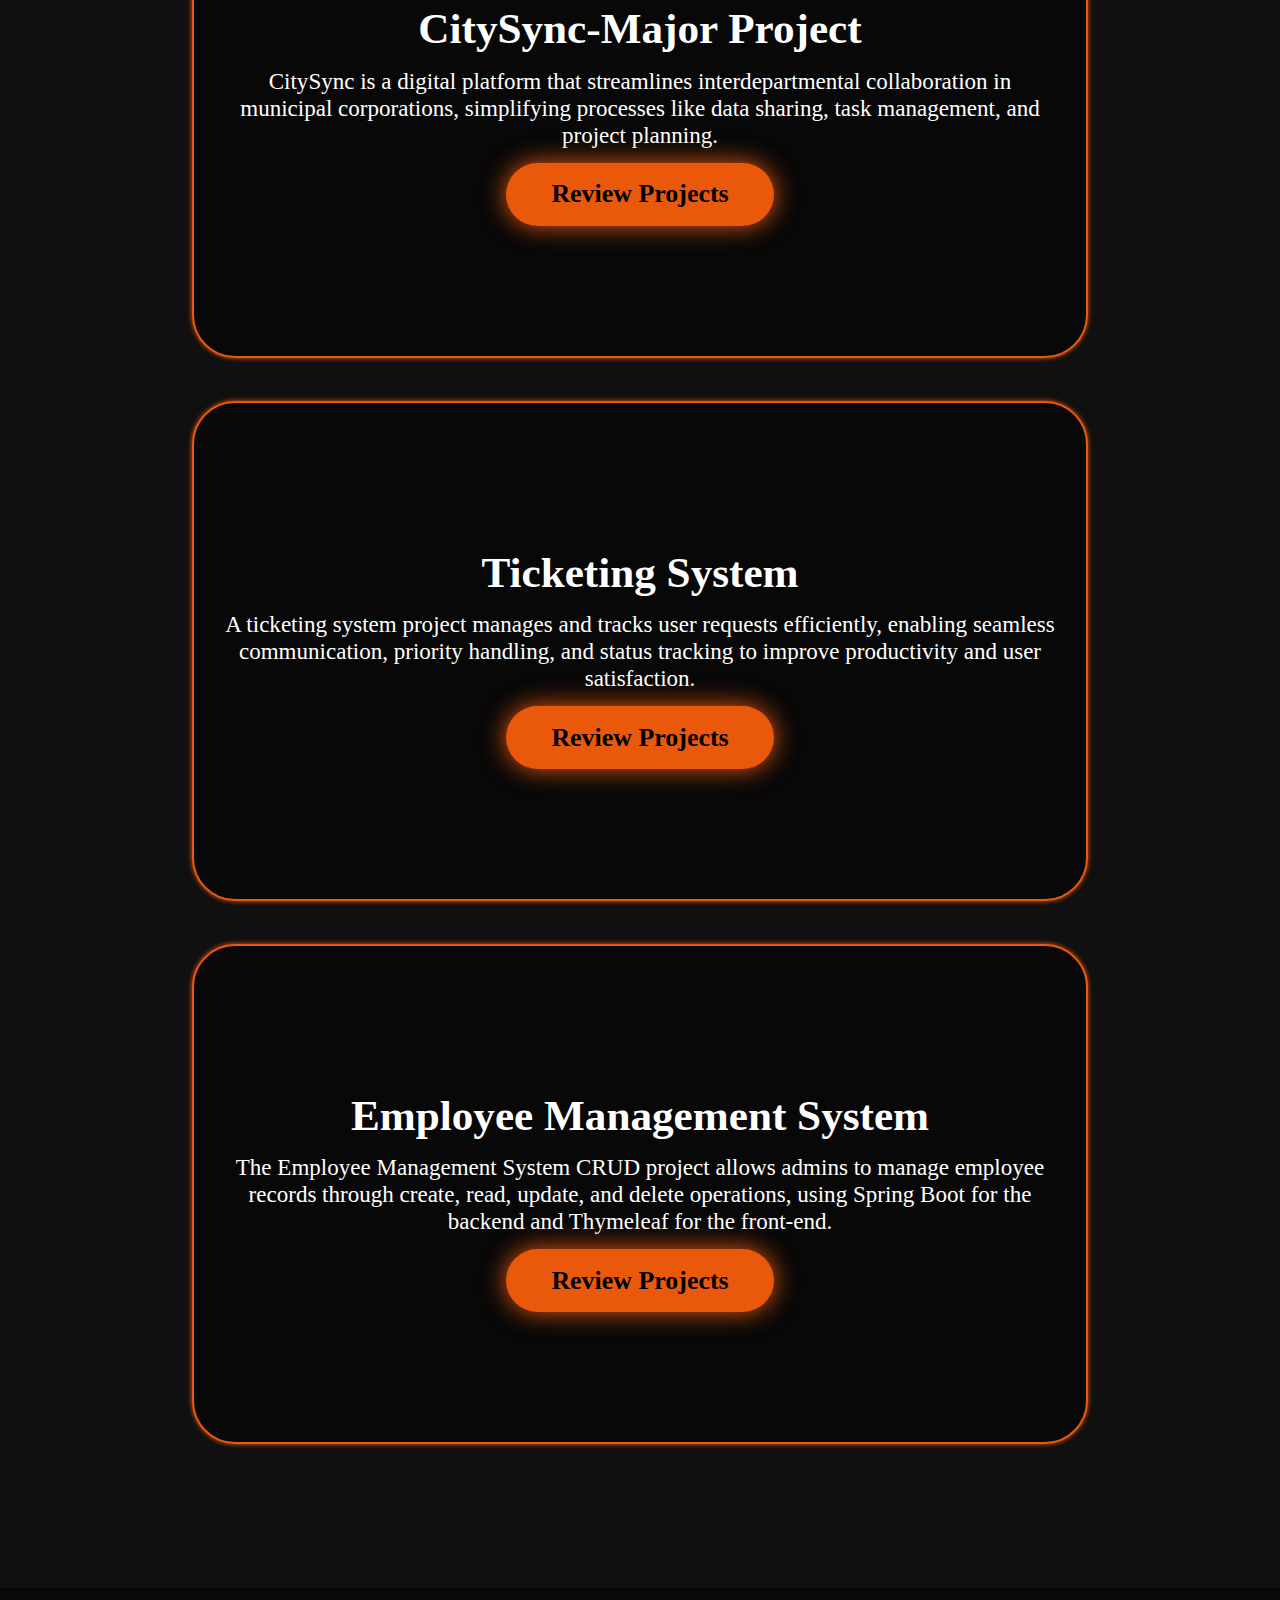
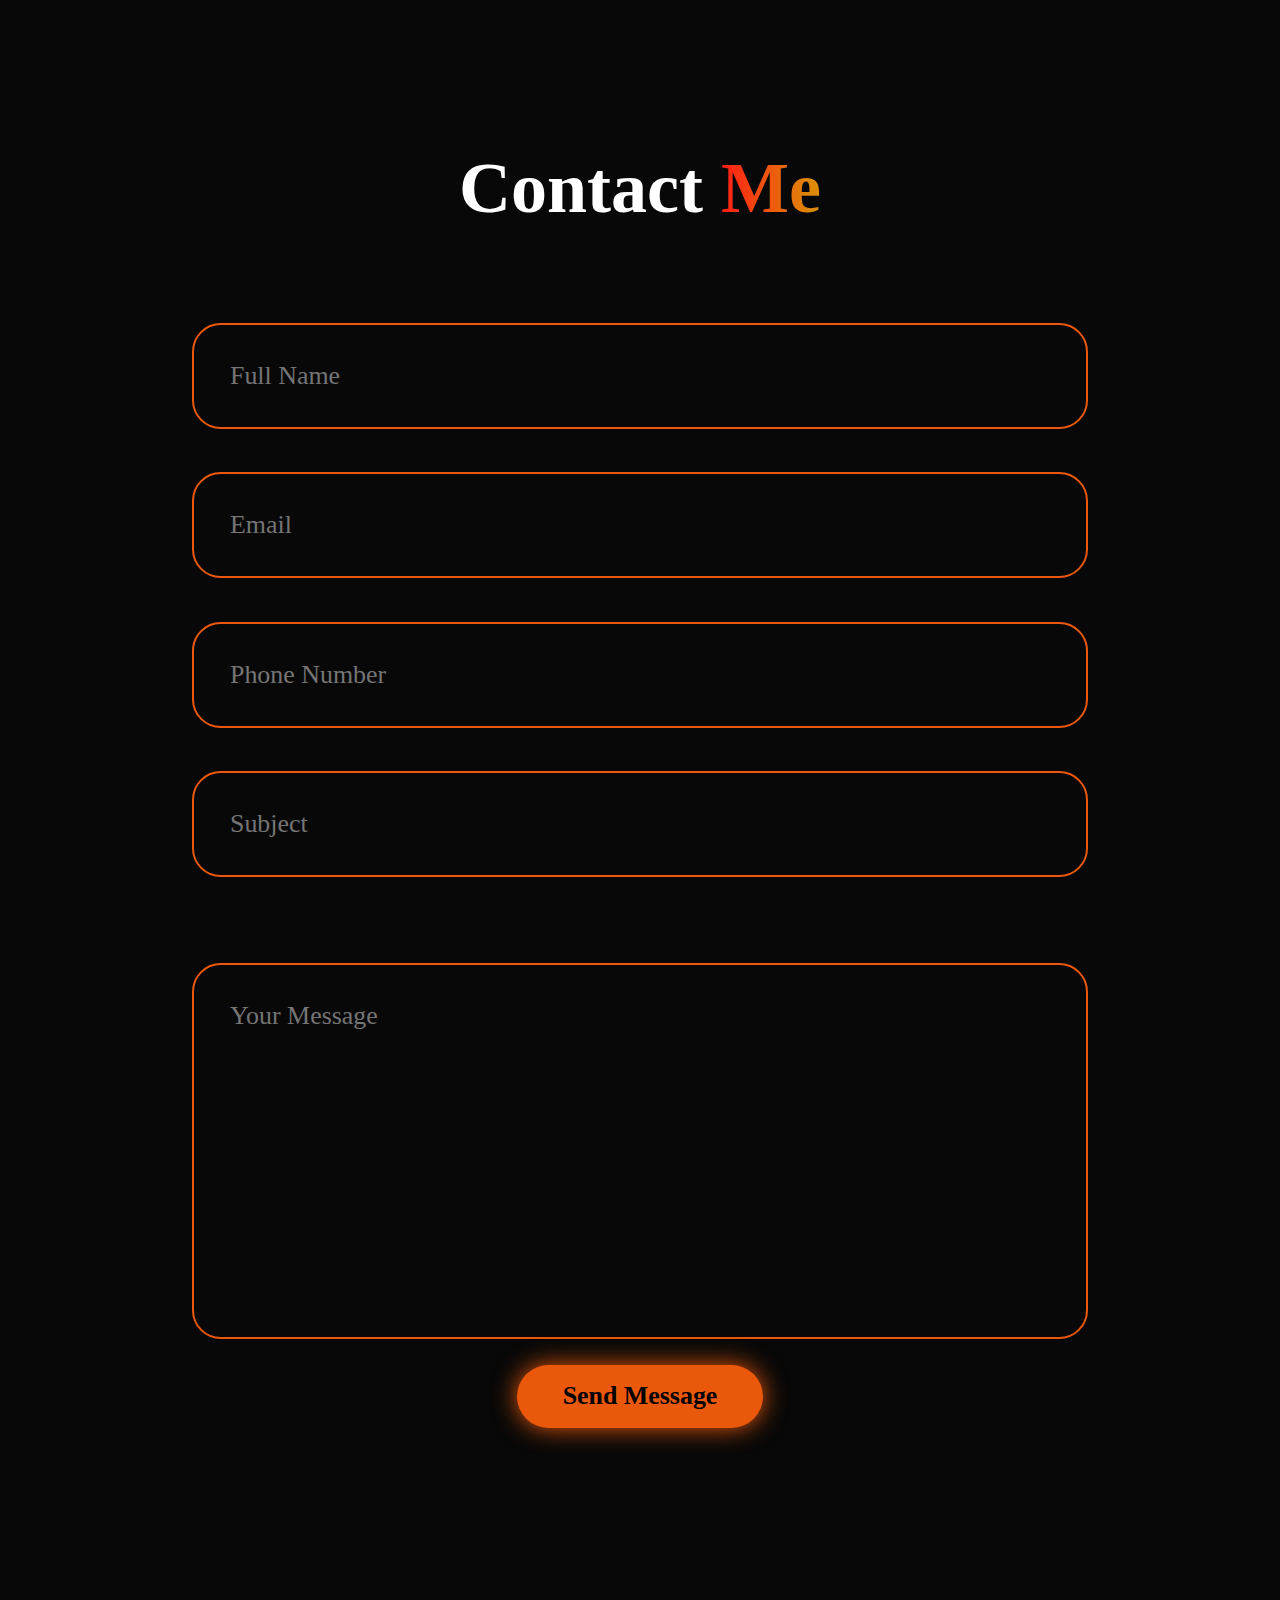
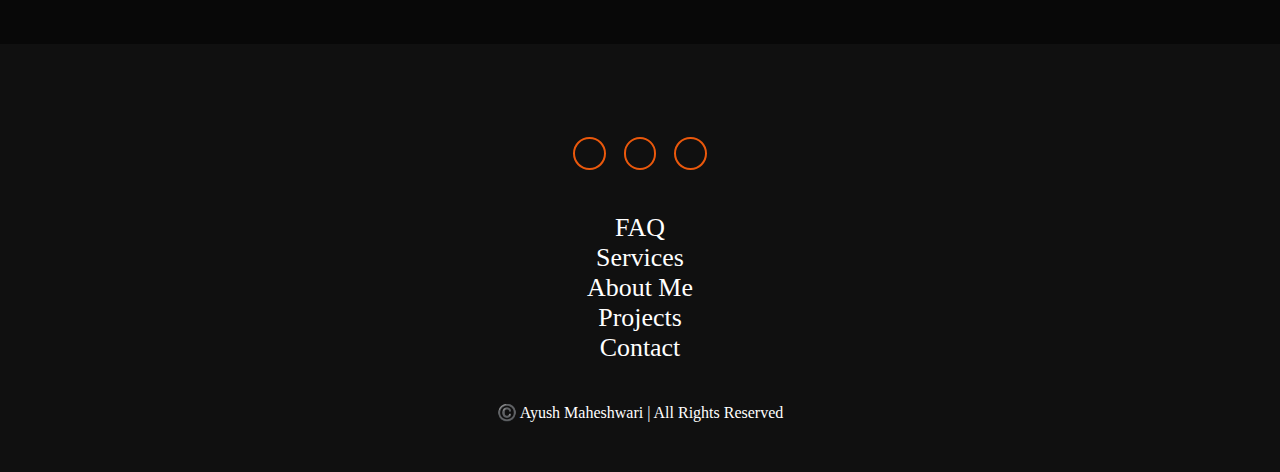
==== commit 8e7c4f37: "Portfolio updated" ====
--- a/index.html
+++ b/index.html
@@ -24,8 +24,8 @@
             <a href="#projects">Projects</a>
             <a href="#contact">Contact</a>
         </nav>
-        
-        <a href="#contact"  class="gradient-btn" >Contact Me</a>
+
+        <a href="#contact" class="gradient-btn">Contact Me</a>
     </header>
     <section class="home" id="home">
         <div class="home-content">
@@ -33,18 +33,19 @@
             <h3>
                 I'm a <span>Software Developer</span>
             </h3>
-            <p>Description Lorem ipsum, dolor sit amet consectetur adipisicing elit. Obcaecati quo quas reprehenderit
-                aliquam deleniti illo cupiditate, dignissimos temporibus architecto dolorem saepe repellendus velit,
-                consequuntur dolor enim, esse repellat! Laboriosam, incidunt.</p>
+            <p> pursuing my Bachelor of Technology at the Oriental Institute of Science and Technology, Bhopal, with an
+                expected graduation in 2025. Interested in developing web services using Spring Boot. I thrive on
+                learning and adapting to new challenges, and my enthusiasm for technology is complemented by strong
+                interpersonal skills developed through various leadership roles.</p>
 
             <div class="social-icons">
-                <a href="#">
+                <a href="https://github.com/aaaayush519/" target="_blank">
                     <i class="fa-brands fa-github"></i>
                 </a>
-                <a href="#">
+                <a href="https://www.linkedin.com/in/ayush-maheshwari-75a903225" target="_blank">
                     <i class="fa-brands fa-linkedin"></i>
                 </a>
-                <a href="#">
+                <a href="https://www.instagram.com/aaaayush519" target="_blank">
                     <i class="fa-brands fa-instagram"></i>
                 </a>
             </div>
@@ -54,7 +55,7 @@
             </div>
         </div>
         <div class="home-img">
-            <img src="PersonalImage.jpg" alt="home image">
+            <img src="PersonalImage1.jpg" alt="home image">
         </div>
     </section>
     <section class="about" id="about">
@@ -63,11 +64,11 @@
         </div>
         <div class="about-content">
             <h2 class="heading">About <span>Me</span></h2>
-            <p>Lorem ipsum dolor sit amet, consectetur adipisicing elit. Facilis animi aliquid odit veniam eos
-                voluptatem sit alias culpa minima, porro reiciendis dolorem nulla laborum amet accusamus omnis ullam?
-                Quisquam quasi recusandae quis? Facilis alias reprehenderit doloremque quod a deserunt, eos voluptatem.
-                Aliquid expedita laborum excepturi quidem est sunt recusandae officia.</p>
-            <a href="#" class="btn">Read More</a>
+            <p>In 2023-2024, I served as General Secretary of my institute, successfully organizing events that fostered
+                collaboration within the student community. Currently, I am gaining hands-on experience as a Java
+                Developer intern at HEG Limited in Mandideep, where I apply my technical skills to real-world projects.
+                I believe my blend of technical expertise, leadership experience, and eagerness to learn will enable me
+                to make a meaningful impact in any team I join.</p>
         </div>
     </section>
     <section class="services" id="services">
@@ -76,53 +77,48 @@
         <div class="service-container">
             <div class="service-box">
                 <div class="service-info">
-                    <i class="fa-brands fa-js"></i>
-                    <h4>Js developer</h4>
-                    <p>Lorem ipsum dolor, sit amet consectetur adipisicing elit. Nesciunt voluptates veniam provident
-                        culpa dignissimos, minus suscipit rerum doloremque eveniet at reprehenderit beatae molestias
-                        alias quas iure modi saepe officia recusandae.</p>
+                    <i class="fa-brands fa-java"></i>
+                    <h4>Backend Development</h4>
+                    <p>I am a skilled backend developer with experience in building robust web applications using Java and Spring Boot. I specialize in creating scalable APIs, managing databases, and ensuring seamless server-side functionality
+                    </p>
                 </div>
-            </div>    
-                <div class="service-box">
-                    <div class="service-info">
-                        <i class="fa-brands fa-js"></i>
-                        <h4>frontend developer</h4>
-                        <p>Lorem ipsum dolor, sit amet consectetur adipisicing elit. Nesciunt voluptates veniam
-                            provident culpa dignissimos, minus suscipit rerum doloremque eveniet at reprehenderit beatae
-                            molestias alias quas iure modi saepe officia recusandae.</p>
-                    </div>
-                </div>    
-                    <div class="service-box">
-                        <div class="service-info">
-                            <i class="fa-brands fa-js"></i>
-                            <h4>Backend developer</h4>
-                            <p>Lorem ipsum dolor, sit amet consectetur adipisicing elit. Nesciunt voluptates veniam
-                                provident culpa dignissimos, minus suscipit rerum doloremque eveniet at reprehenderit
-                                beatae molestias alias quas iure modi saepe officia recusandae.</p>
-                        </div>
-                    </div>
+            </div>
+            <div class="service-box">
+                <div class="service-info">
+                    <i class="fa-solid fa-database"></i>
+                    <h4>Database Management</h4>
+                    <p>I have hands-on experience working with MySQL, including designing databases, writing complex queries, and performing data manipulation and optimization. My proficiency allows me to efficiently manage relational data and integrate it seamlessly into applications.</p>
                 </div>
+            </div>
+            <div class="service-box">
+                <div class="service-info">
+                    <i class="fa-solid fa-handshake"></i>
+                    <h4>Interpersonal Dynamics</h4>
+                    <p>I excel at interpersonal dynamics, building strong relationships through effective communication, empathy, and active listening. My ability to understand and adapt to different perspectives fosters collaboration and trust, enabling me to navigate complex social interactions and lead teams toward shared goals with ease.</p>
+                </div>
+            </div>
+        </div>
     </section>
     <section class="projects" id="projects">
         <h2 class="heading">Projects</h2>
         <div class="projects-box">
             <div class="project-card">
-                <img src="PersonalImage.jpg" alt="">
-                <h3>Project 1</h3>
-                <p>Lorem ipsum dolor, sit amet consectetur adipisicing elit. Consequuntur sed dolores, saepe ratione fuga corrupti culpa velit, quos similique earum adipisci assumenda facilis non voluptatem impedit repellat odio nisi quis?</p>
-                <div class="btn">Review Projects</div>
+                <i class="fas fa-city"></i>
+                <h3>CitySync-Major Project</h3>
+                <p>CitySync is a digital platform that streamlines interdepartmental collaboration in municipal corporations, simplifying processes like data sharing, task management, and project planning.</p>
+                <a href="https://github.com/aaaayush519/CitySync.git"><div class="btn">Review Projects</div></a> 
             </div>
             <div class="project-card">
-                <img src="PersonalImage.jpg" alt="">
-                <h3>Project 2</h3>
-                <p>Lorem ipsum dolor, sit amet consectetur adipisicing elit. Consequuntur sed dolores, saepe ratione fuga corrupti culpa velit, quos similique earum adipisci assumenda facilis non voluptatem impedit repellat odio nisi quis?</p>
-                <div class="btn">Review Projects</div>
+                <i class="fa fa-ticket"></i>
+                <h3>Ticketing System</h3>
+                <p>A ticketing system project manages and tracks user requests efficiently, enabling seamless communication, priority handling, and status tracking to improve productivity and user satisfaction.</p>
+                <a href="https://github.com/aaaayush519/Ticketing-System.git"><div class="btn">Review Projects</div></a>
             </div>
             <div class="project-card">
-                <img src="PersonalImage.jpg" alt="">
-                <h3>Project 3</h3>
-                <p>Lorem ipsum dolor, sit amet consectetur adipisicing elit. Consequuntur sed dolores, saepe ratione fuga corrupti culpa velit, quos similique earum adipisci assumenda facilis non voluptatem impedit repellat odio nisi quis?</p>
-                <div class="btn">Review Projects</div>
+                <i class="fa-solid fa-users"></i>
+                <h3>Employee Management System</h3>
+                <p>The Employee Management System CRUD project allows admins to manage employee records through create, read, update, and delete operations, using Spring Boot for the backend and Thymeleaf for the front-end.</p>
+                <a href="https://github.com/aaaayush519/EmployeeManagementSystem.git"><div class="btn">Review Projects</div></a>
             </div>
         </div>
     </section>
@@ -132,10 +128,10 @@
             <div class="input-group">
                 <div class="input-box">
                     <input type="text" placeholder="Full Name">
-                </div> 
+                </div>
                 <div class="input-box">
                     <input type="email" placeholder="Email">
-                </div> 
+                </div>
                 <div class="input-box">
                     <input type="number" placeholder="Phone Number">
                 </div>
--- a/style.css
+++ b/style.css
@@ -97,7 +97,8 @@
     display: flex;
     flex-direction: column;
     align-items: flex-end;
-    text-align: right;
+    text-align: left;
+    margin-top: 4%;
 }
 .home-content h1{
     font-size: 7rem;
@@ -110,9 +111,8 @@
     font-size: 4rem;
 }
 .home-content p{
-    font-size: 1.5rem;
+    font-size: 1.8rem;
     font-weight: 500;
-    line-height: 1.8;
 }
 .home-img img{
     width: 32vw;
@@ -180,6 +180,7 @@
     justify-content: center;
     align-items: center;
     gap: 15rem;
+    background-color: var(--second-bg-color);
 }
 .about-img img{
     width: 32vw;
@@ -194,10 +195,11 @@
 }
 .about-content h2{
     font-size: 7rem;
-    text-align: left;
+    text-align: center;
 }
 .about-content p{
     font-size: 1.8rem;
+    text-align: right;
 }
 
 .about-content .btn{
@@ -259,7 +261,7 @@
     padding: 5rem;
 }
 .service-info h4{
-    font-size: 4rem;
+    font-size: 3rem;
     margin: 2rem 0;
     font-weight: 800;
 }
@@ -305,10 +307,9 @@
                 0 0 50px var(--main-color);
     transform: scale(1.02);
 }
-.project-card img{
-    max-width: 250px;
-    border-radius: 2em;
-    object-fit: cover;
+.project-card i{
+        font-size: 8rem;
+        color: #ea580c;
 }
 .project-card h3{
     font-size: 3rem;
@@ -378,6 +379,17 @@
     font-size: 16px;
 }
 @media(max-width:1285px) {
+    html{
+        font-size: 90%;
+        overflow-x:hidden;
+    }
+    .logo {
+        font-size: 5rem;
+        color: var(--text-color);
+        font-weight: 800;
+        cursor: pointer;
+        transition: 0.3s ease-in-out;
+    }
     #menu-icon{
         display: block;
     }
@@ -415,33 +427,54 @@
     }
     .home-content{
         align-items: center;
-        text-align: center;
+        text-align: justify;
     }
     .home-img img{
-        width: 56vw;
+        width: 80vw;
     }
     .about{
-        flex-direction: column-reverse;
-        text-align: center;
+        flex-direction: column;
+        text-align: justify;
     }
     .about h2{
         text-align: center;
         margin: 2rem 0;
     }
     .about img{
-        width: 52vw;
+        width: 80vw;
+    }
+    .about-content p{
+        font-size: 1.8rem;
+        text-align: justify;
     }
     .service-container{
-        flex-direction: column-reverse;
+        flex-direction: column;
         text-align: center;
     }
     .projects-box{
-        flex-direction: column-reverse;
+        flex-direction: column;
         text-align: center;
     }
     .project-card img{
         max-width: 200px;
     }
+    .project-card{
+        display: flex;
+        flex-direction: column;
+        align-items: center;
+        justify-content: center;
+        text-align: center;
+        background-color: var(--bg-color);
+        border: 2px solid var(--main-color);
+        border-radius: 3rem;
+        gap: 1rem;
+        height: 500px;
+        padding: 5rem 2rem;
+        overflow: hidden;
+        cursor: pointer;
+        box-shadow: 0 0 5px var(--main-color);
+        transition: 0.3s ease;
+    }
     .contact form{
         flex-direction: column;
     }
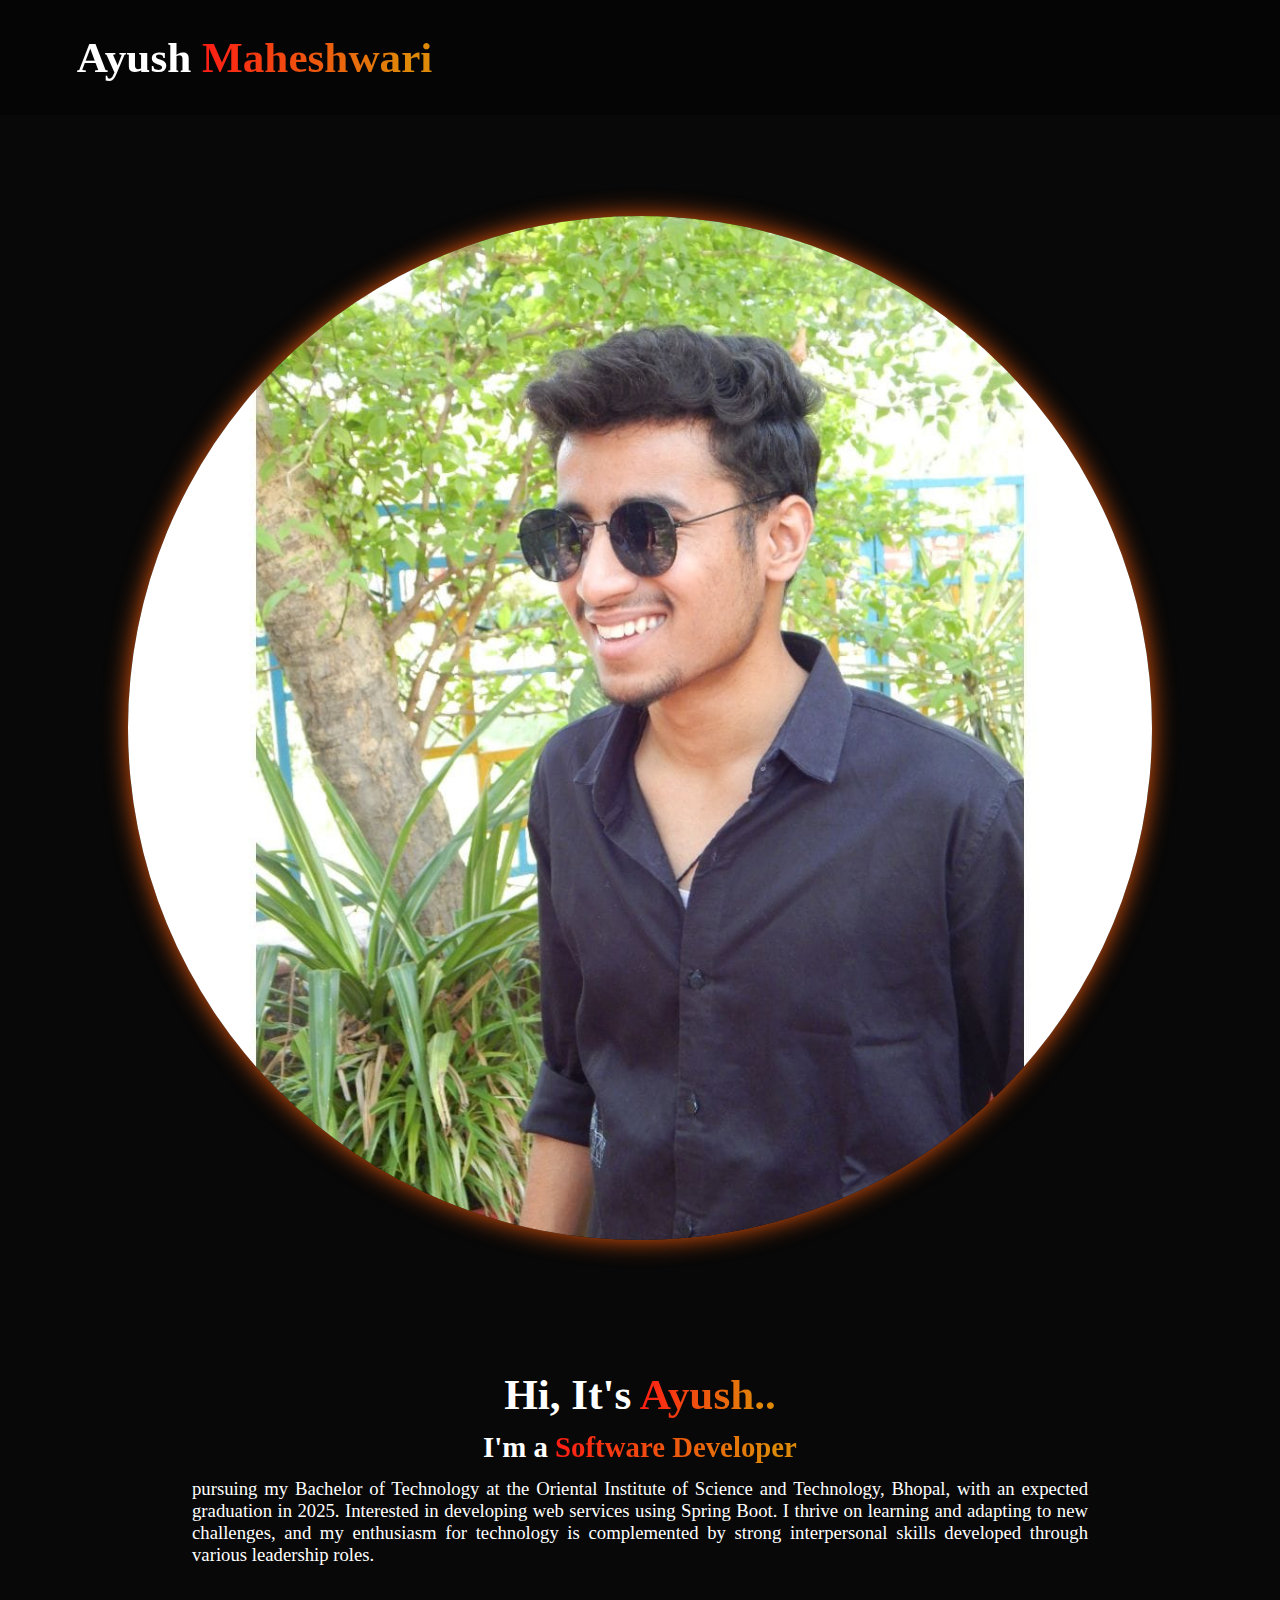
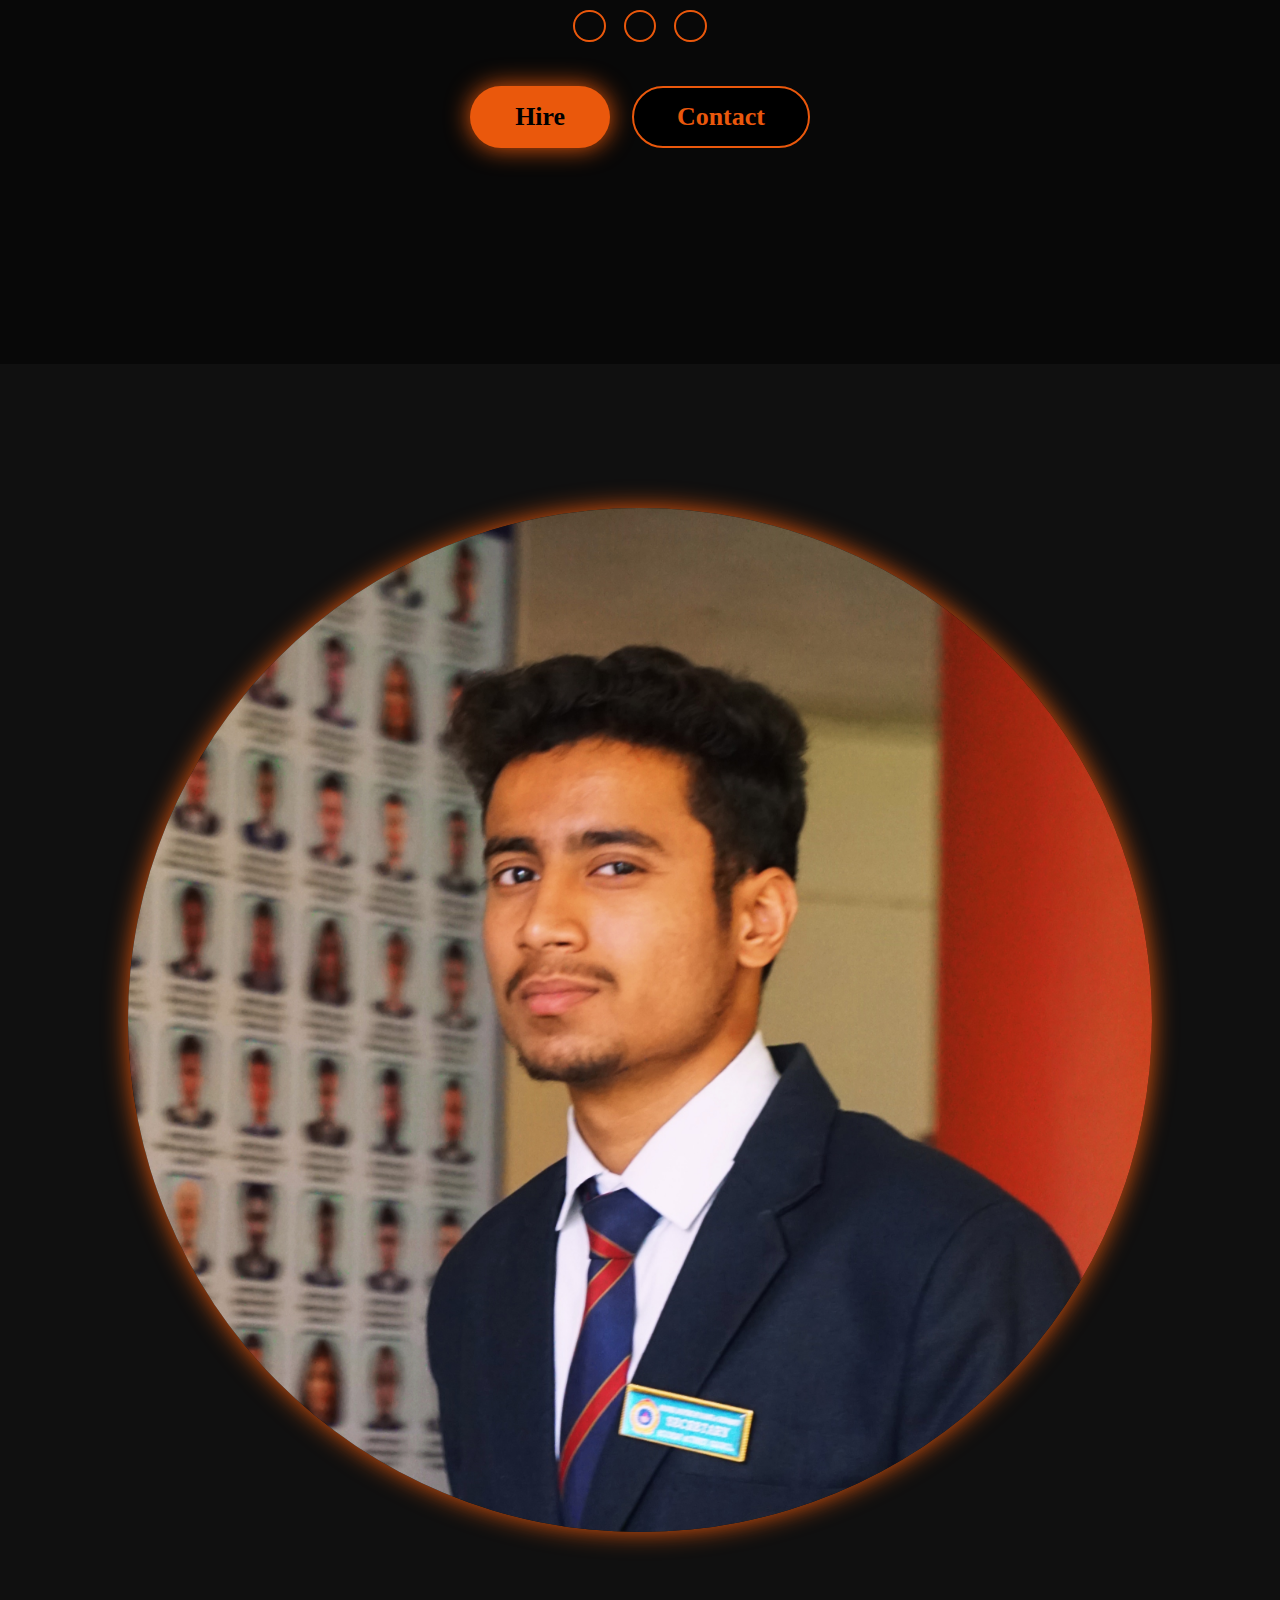
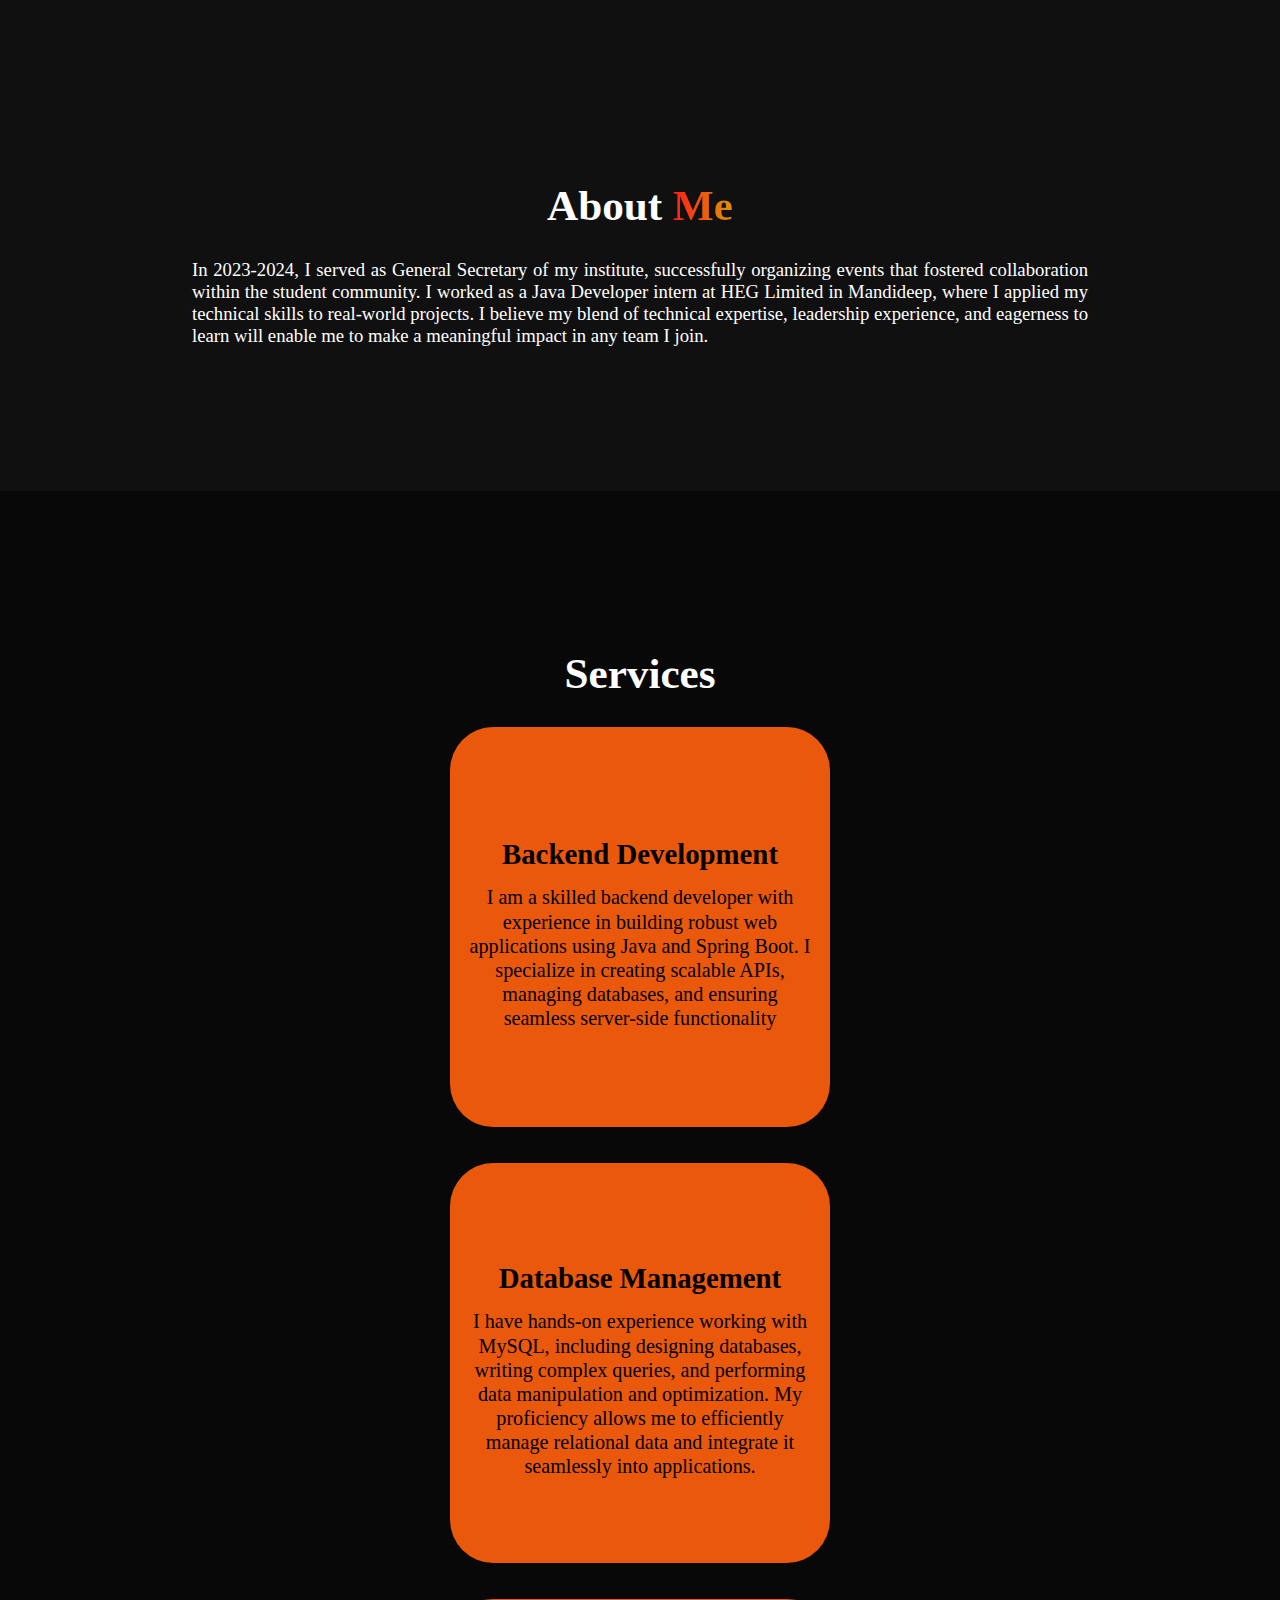
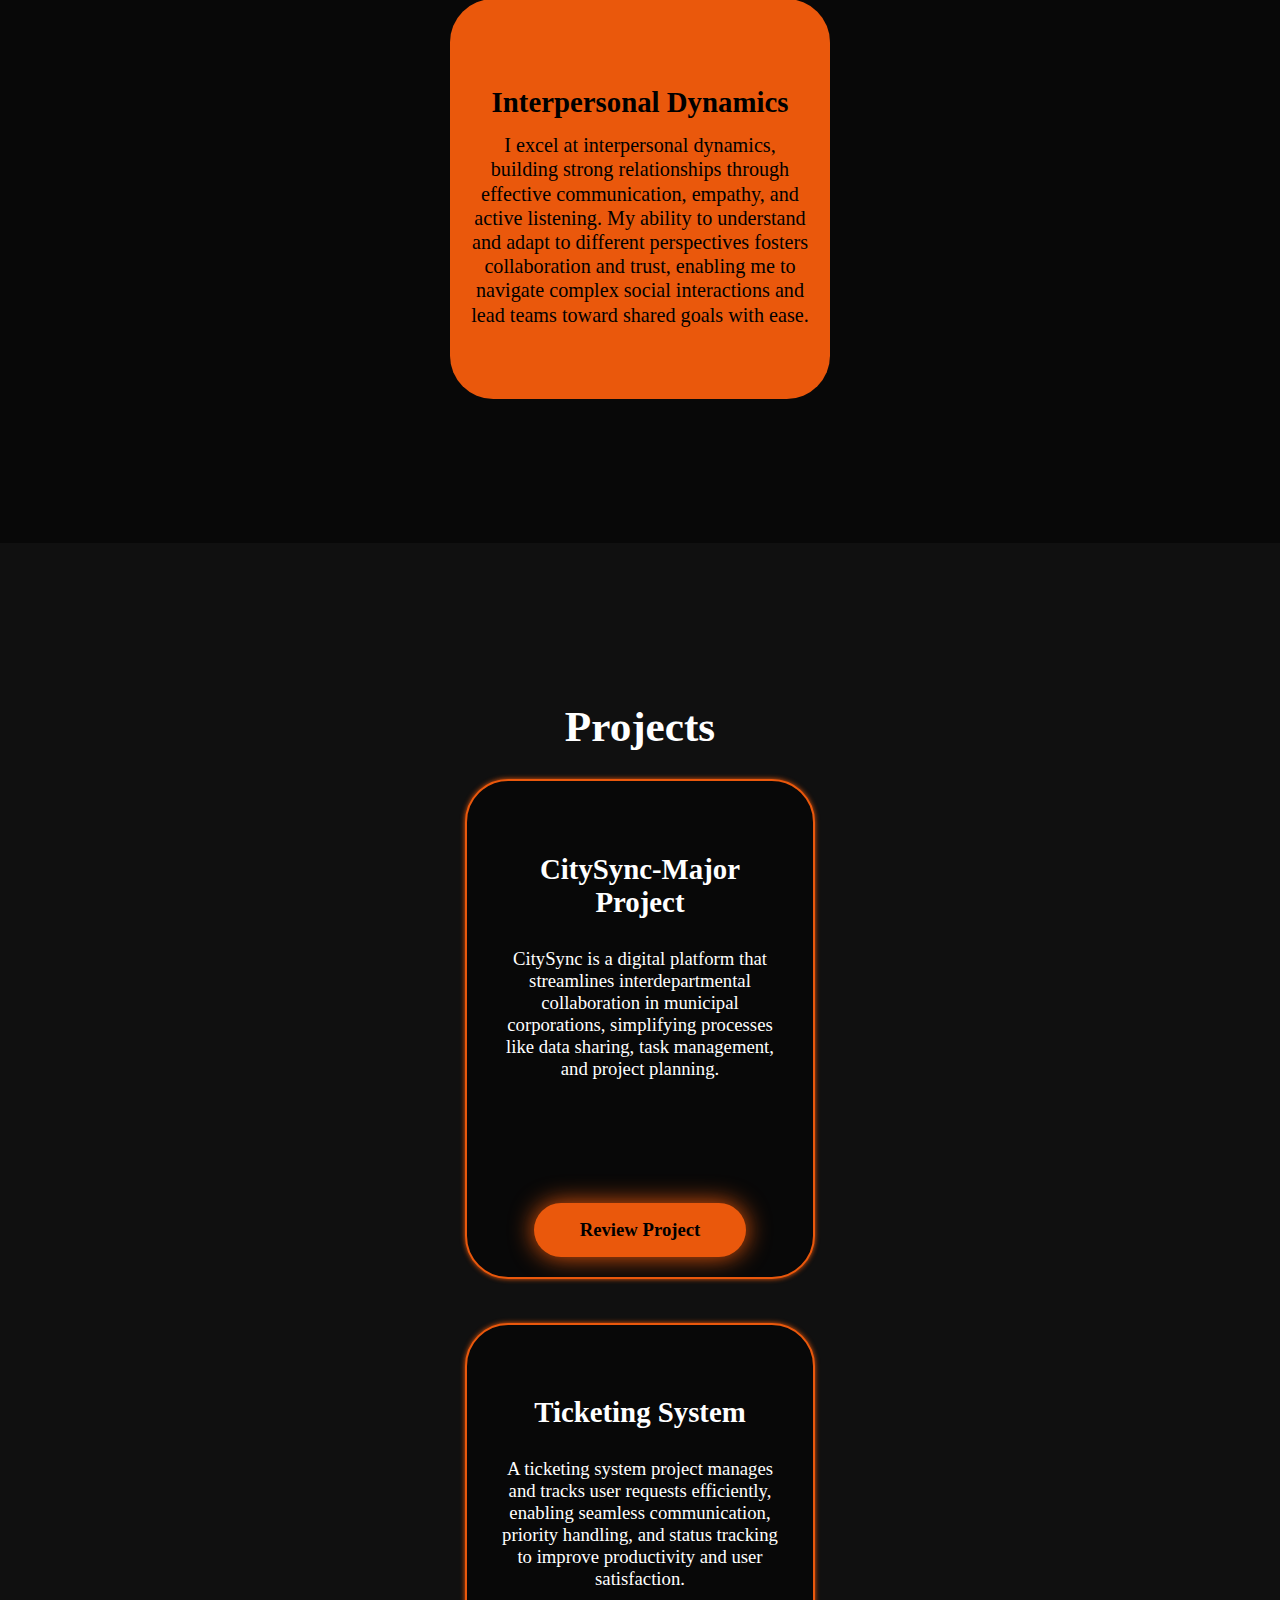
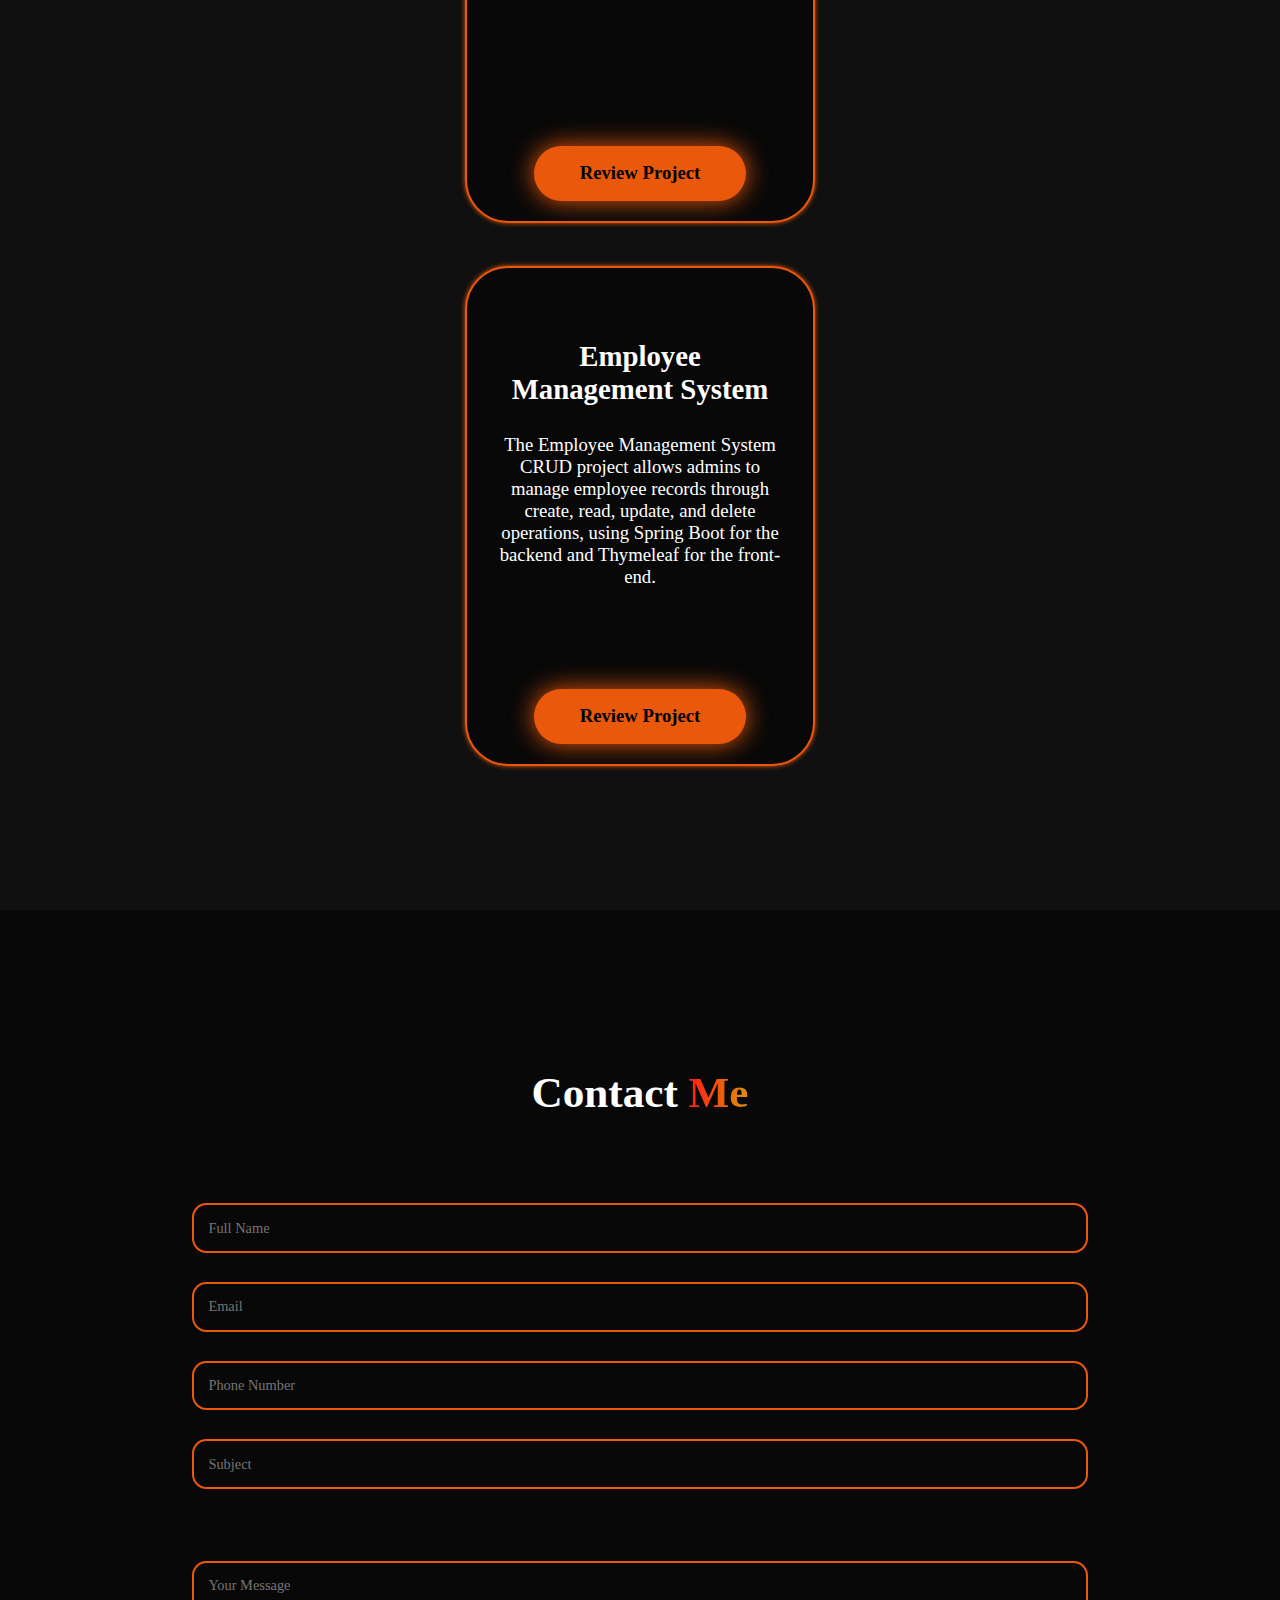
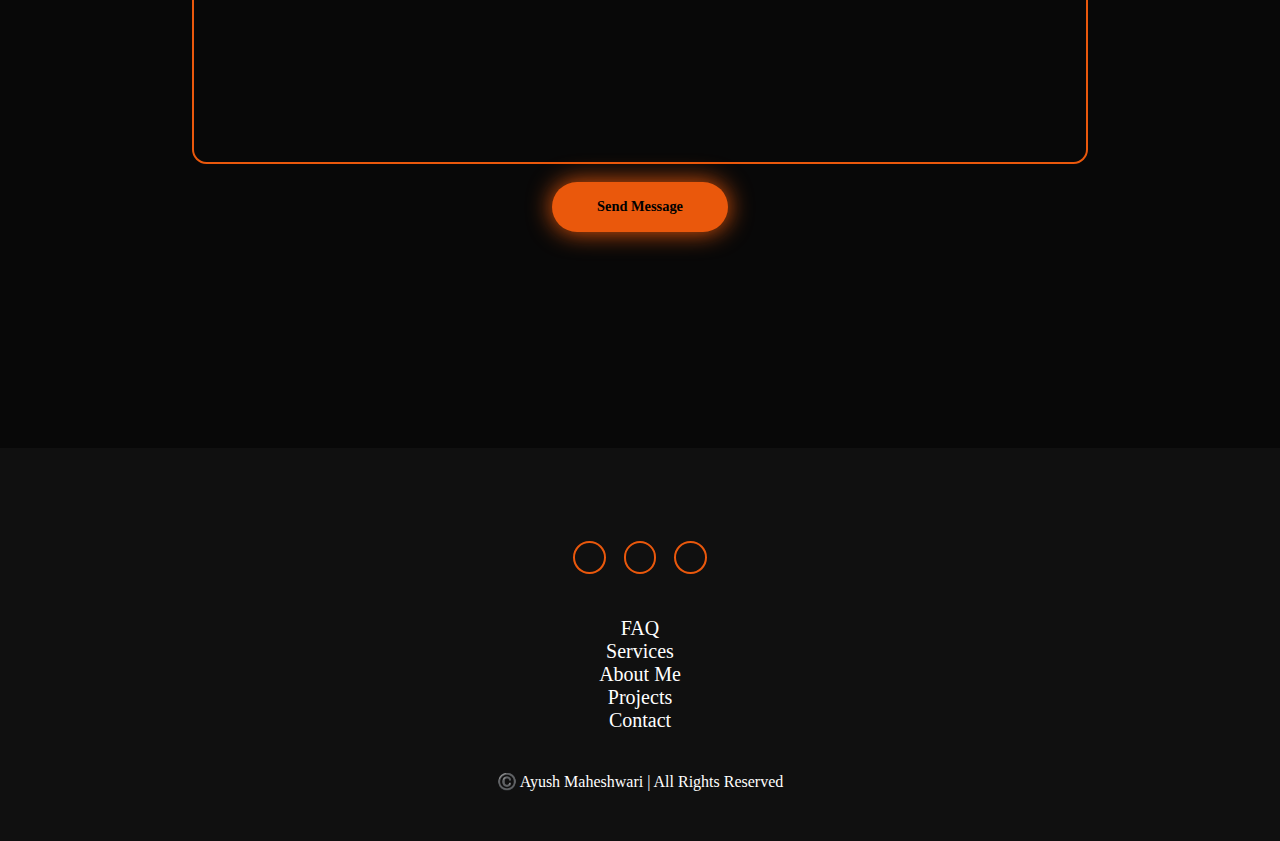
==== commit 0936276e: "Mobile view fixed" ====
--- a/index.html
+++ b/index.html
@@ -50,7 +50,7 @@
                 </a>
             </div>
             <div class="btn-group">
-                <a href="#" class="btn">Hire</a>
+                <a href="#contact" class="btn">Hire</a>
                 <a href="#contact" class="btn">Contact</a>
             </div>
         </div>
@@ -65,8 +65,7 @@
         <div class="about-content">
             <h2 class="heading">About <span>Me</span></h2>
             <p>In 2023-2024, I served as General Secretary of my institute, successfully organizing events that fostered
-                collaboration within the student community. Currently, I am gaining hands-on experience as a Java
-                Developer intern at HEG Limited in Mandideep, where I apply my technical skills to real-world projects.
+                collaboration within the student community. I worked as a Java Developer intern at HEG Limited in Mandideep, where I applied my technical skills to real-world projects.
                 I believe my blend of technical expertise, leadership experience, and eagerness to learn will enable me
                 to make a meaningful impact in any team I join.</p>
         </div>
@@ -106,19 +105,19 @@
                 <i class="fas fa-city"></i>
                 <h3>CitySync-Major Project</h3>
                 <p>CitySync is a digital platform that streamlines interdepartmental collaboration in municipal corporations, simplifying processes like data sharing, task management, and project planning.</p>
-                <a href="https://github.com/aaaayush519/CitySync.git"><div class="btn">Review Projects</div></a> 
+                <a href="https://github.com/aaaayush519/CitySync.git" target="_blank"><div class="btn">Review Project</div></a> 
             </div>
             <div class="project-card">
                 <i class="fa fa-ticket"></i>
                 <h3>Ticketing System</h3>
                 <p>A ticketing system project manages and tracks user requests efficiently, enabling seamless communication, priority handling, and status tracking to improve productivity and user satisfaction.</p>
-                <a href="https://github.com/aaaayush519/Ticketing-System.git"><div class="btn">Review Projects</div></a>
+                <a href="https://github.com/aaaayush519/Ticketing-System.git" target="_blank"><div class="btn">Review Project</div></a>
             </div>
             <div class="project-card">
                 <i class="fa-solid fa-users"></i>
                 <h3>Employee Management System</h3>
                 <p>The Employee Management System CRUD project allows admins to manage employee records through create, read, update, and delete operations, using Spring Boot for the backend and Thymeleaf for the front-end.</p>
-                <a href="https://github.com/aaaayush519/EmployeeManagementSystem.git"><div class="btn">Review Projects</div></a>
+                <a href="https://github.com/aaaayush519/EmployeeManagementSystem.git" target="_blank"><div class="btn">Review Project</div></a>
             </div>
         </div>
     </section>
--- a/style.css
+++ b/style.css
@@ -193,10 +193,7 @@
                 0 0 50px var(--main-color),
                 0 0 100px var(--main-color);
 }
-.about-content h2{
-    font-size: 7rem;
-    text-align: center;
-}
+
 .about-content p{
     font-size: 1.8rem;
     text-align: right;
@@ -228,8 +225,6 @@
     color: var(--text-color);
 }
 .service-container{
-    /* display: grid;
-    grid-template-columns: repeat(auto-fit,minmax(300px ,1fr)); */
     display: flex;
     justify-content: center;
     align-items: center;
@@ -241,6 +236,7 @@
     align-items: center;
     background-color: var(--main-color);
     height: 500px;
+    width: 350px;
     border-radius: 3rem;
     cursor: pointer;
     border: 5px solid transparent;
@@ -277,8 +273,6 @@
     background-color: var(--second-bg-color);
 }
 .projects-box{
-    /* display: grid;
-    grid-template-columns: repeat(auto-fit,minmax(300px,1fr)); */
     display: flex;
     justify-content: center;
     align-items: center;
@@ -289,18 +283,20 @@
     display: flex;
     flex-direction: column;
     align-items: center;
-    justify-content: center;
+    justify-content: flex-start;
     text-align: center;
     background-color: var(--bg-color);
     border: 2px solid var(--main-color);
     border-radius: 3rem;
     gap: 2rem;
-    height: 500px;
+    height: 450px;
+    width: 350px;
     padding: 5rem 2rem;
     overflow: hidden;
     cursor: pointer;
     box-shadow: 0 0 5px var(--main-color);
     transition: 0.3s ease;
+    position:relative;
 }
 .project-card:hover{
     box-shadow: 0 0 25px var(--main-color),
@@ -308,14 +304,19 @@
     transform: scale(1.02);
 }
 .project-card i{
-        font-size: 8rem;
-        color: #ea580c;
+    font-size: 8rem;
+    color: #ea580c;
 }
 .project-card h3{
     font-size: 3rem;
 }
 .project-card p{
     font-size: 1.6rem;
+}
+.project-card a{
+    position:absolute;
+    bottom:4%;
+    font-size: 1rem;
 }
 .contact{
     background-color: var(--bg-color);
@@ -383,8 +384,11 @@
         font-size: 90%;
         overflow-x:hidden;
     }
+    .header{
+        padding: 4rem 6%;
+    }
     .logo {
-        font-size: 5rem;
+        font-size: 3rem;
         color: var(--text-color);
         font-weight: 800;
         cursor: pointer;
@@ -392,6 +396,7 @@
     }
     #menu-icon{
         display: block;
+        font-size: 2.5rem;
     }
     .navbar{
         position: absolute;
@@ -407,8 +412,8 @@
     }
     .navbar a{
         display: block;
-        font-size: 2rem;
-        margin: 3rem 0;
+        font-size: 1.5rem;
+        margin: 1rem ;
         color: var(--text-color);
     }
     .navbar.active{
@@ -418,7 +423,7 @@
         display: none;
     }
     .heading{
-        font-size: 5rem;
+        font-size: 3rem;
     }
     .home{
         flex-direction: column-reverse;
@@ -429,6 +434,16 @@
         align-items: center;
         text-align: justify;
     }
+    .home-content h1{
+        font-size: 3rem;
+    }
+    .home-content h3{
+        font-size: 2rem;
+    }
+    .home-content p{
+        font-size: 1.3rem;
+        font-weight: 500;
+    }
     .home-img img{
         width: 80vw;
     }
@@ -444,36 +459,58 @@
         width: 80vw;
     }
     .about-content p{
-        font-size: 1.8rem;
+        font-size: 1.3rem;
         text-align: justify;
     }
     .service-container{
         flex-direction: column;
         text-align: center;
     }
+    .service-box{
+        height: 400px;
+        width: 380px;
+        border-radius: 3rem;
+    }
+    .service-info{
+        display: flex;
+        flex-direction: column;
+        text-align: center;
+        justify-content: center;
+        align-items: center;
+        padding: 1rem;
+    }
+    .service-info h4{
+        font-size: 2rem;
+        margin: 1rem 0;
+        font-weight: 800;
+    }
+    .service-info p{
+        font-size: 1.4rem;
+        font-weight: 400;
+        line-height: 1.2;
+    }
+    .service-info i{
+        font-size: 6rem;
+    }
     .projects-box{
         flex-direction: column;
         text-align: center;
     }
-    .project-card img{
-        max-width: 200px;
-    }
     .project-card{
-        display: flex;
-        flex-direction: column;
-        align-items: center;
-        justify-content: center;
-        text-align: center;
-        background-color: var(--bg-color);
-        border: 2px solid var(--main-color);
-        border-radius: 3rem;
-        gap: 1rem;
         height: 500px;
-        padding: 5rem 2rem;
-        overflow: hidden;
-        cursor: pointer;
-        box-shadow: 0 0 5px var(--main-color);
-        transition: 0.3s ease;
+        padding: 3rem 2rem;
+    }
+    .project-card i{
+        font-size:5rem;
+    }
+    .project-card h3{
+        font-size: 2rem;
+    }
+    .project-card p {
+        font-size: 1.3rem;
+    }
+    .project-card .btn {
+        font-size: 1.3rem;
     }
     .contact form{
         flex-direction: column;
@@ -484,11 +521,28 @@
     .input-group-2{
         width: 100%;
     }
+    .input-group-2 .btn{
+        font-size: 1rem;
+    }
+    
+    .contact form .input-box input , 
+.contact form textarea{
+    width: 100%;
+    padding: 1rem;
+    font-size: 1rem;
+    color: var(--text-color);
+    background-color: var(--bg-color);
+    border-radius: 1rem;
+    border: 2px solid var(--main-color);
+    margin: 1rem 0;
+    resize: none;
+}
     .footer .list{
         display: flex;
         flex-direction: column;
         justify-content: center;
         align-items: center;
+        font-size: 20px;
     }
     .footer .list li{
        margin-left: 0;
